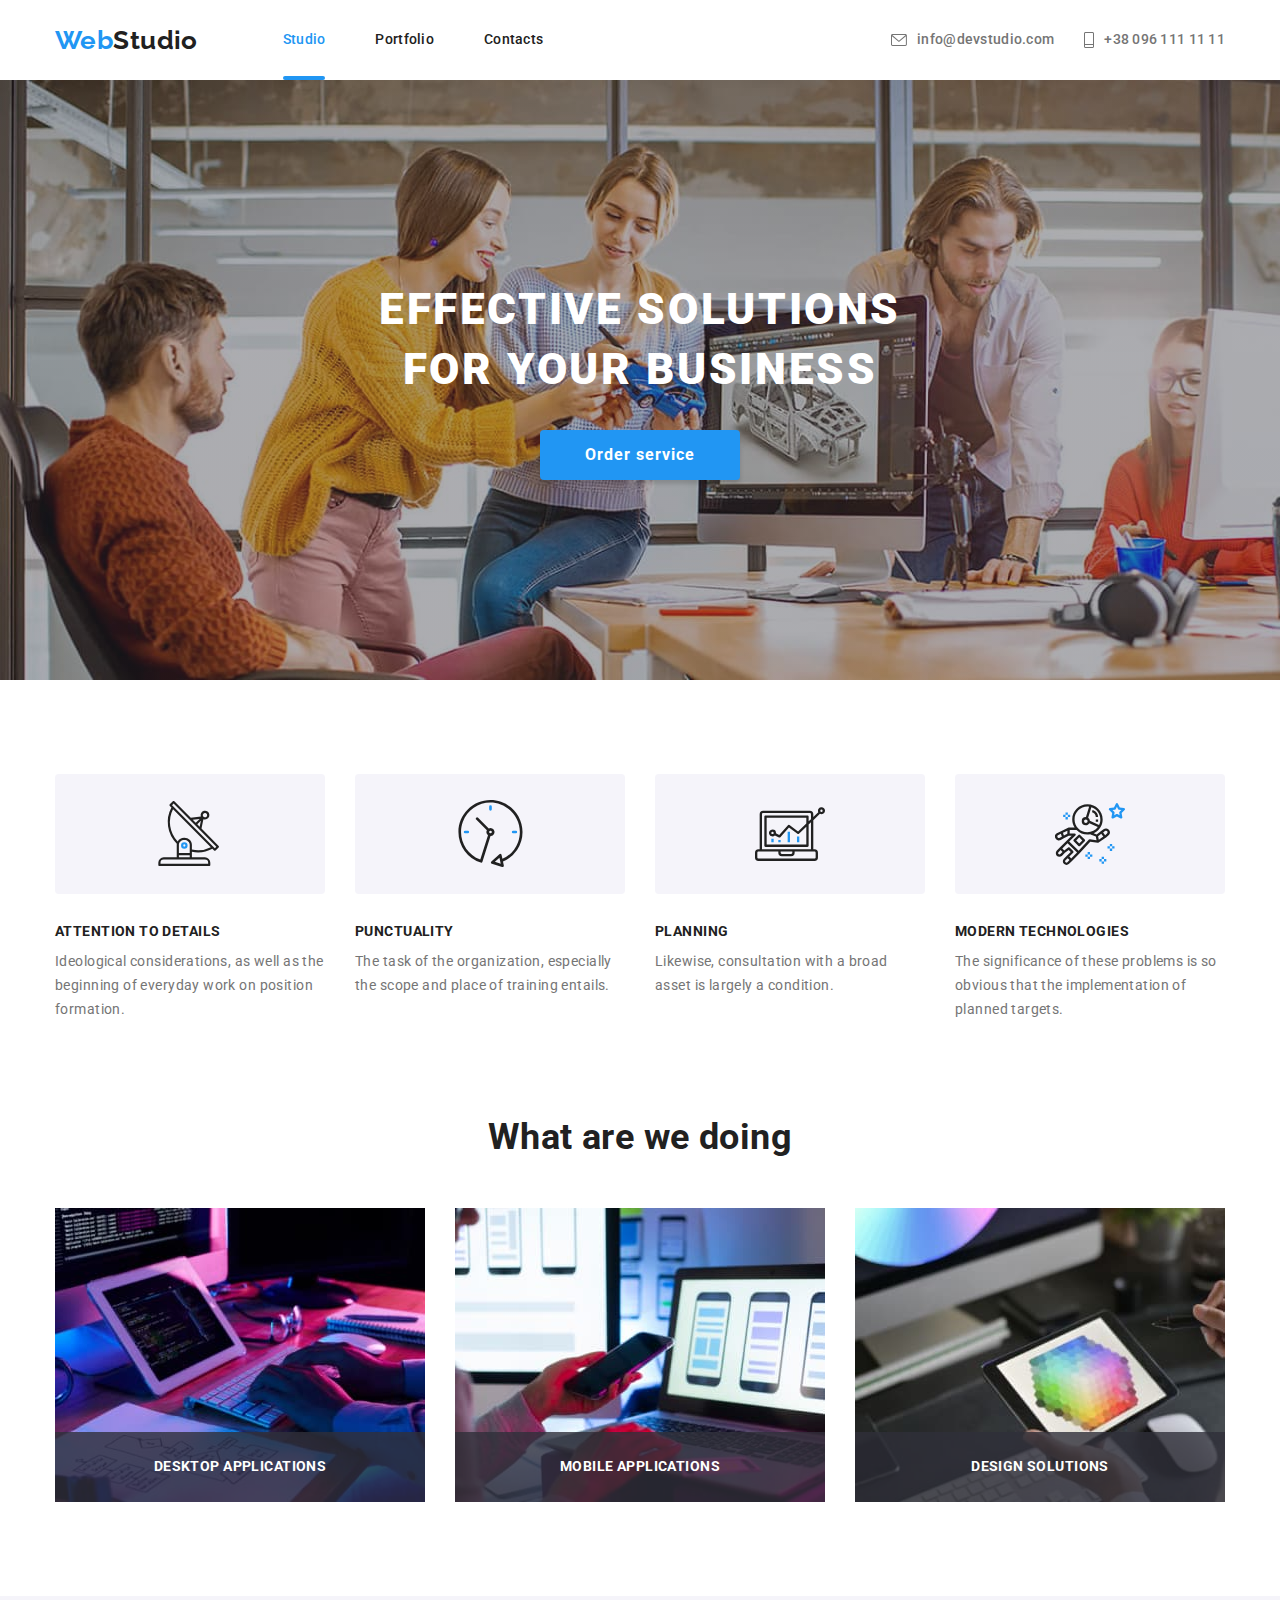
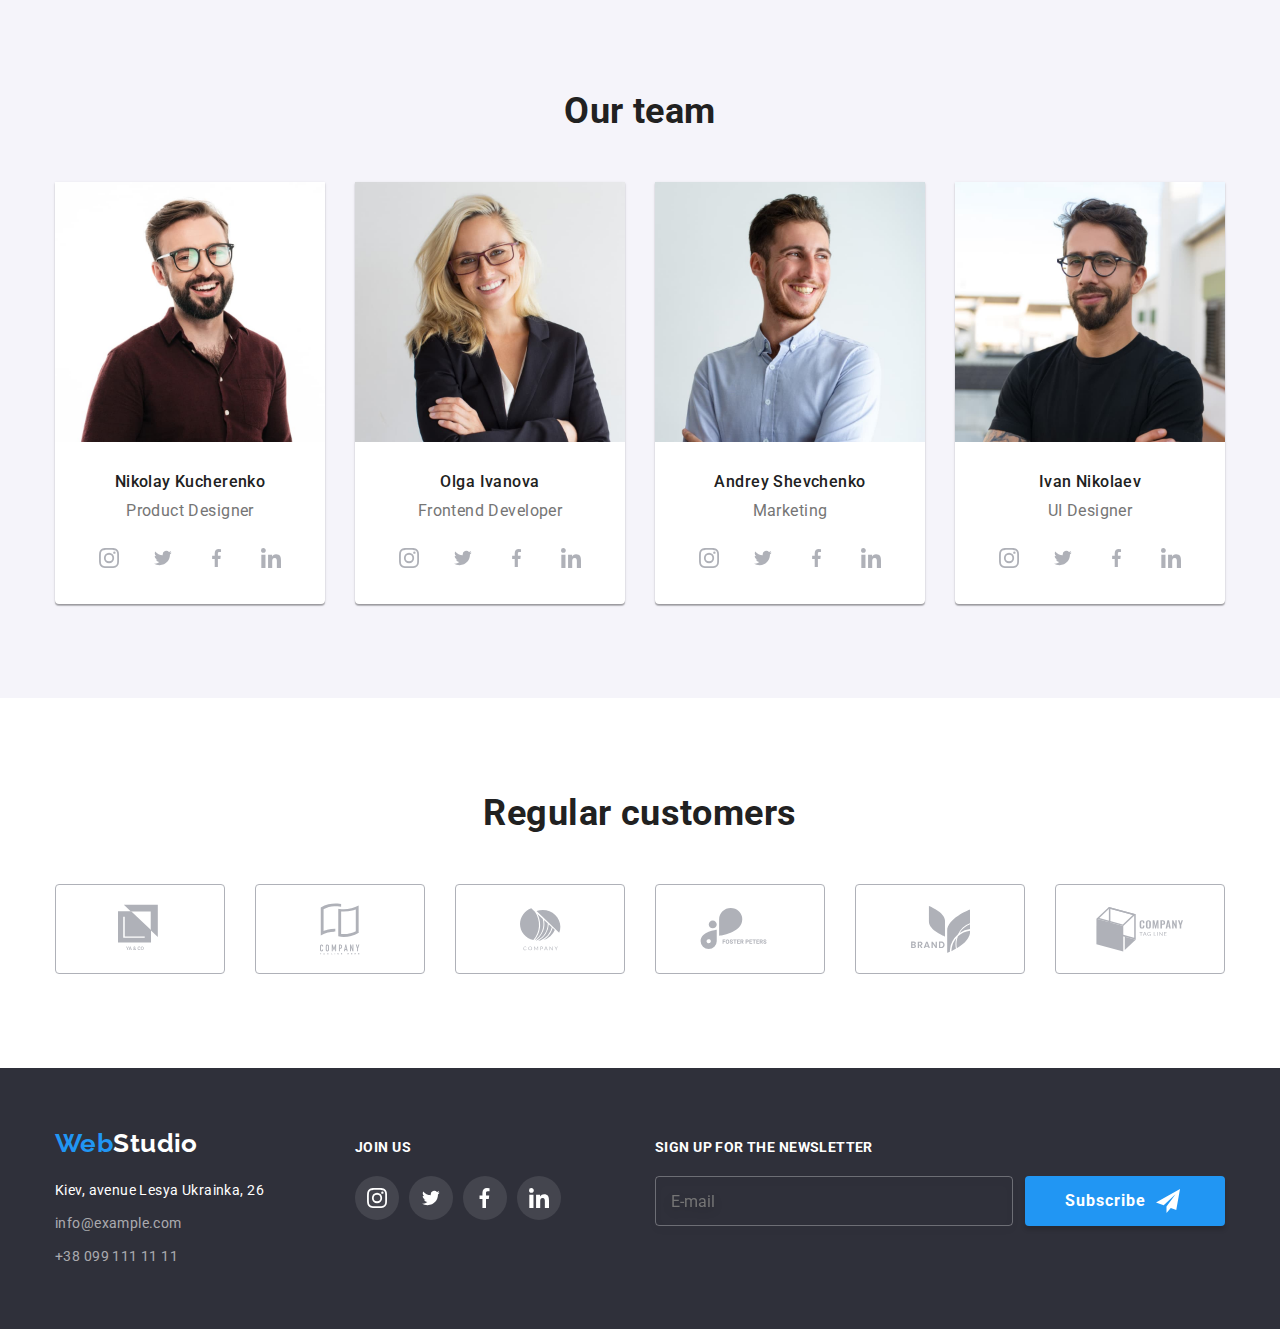
==== index.html @ 6fe8ebdc "Adds all files from 6th repository" ====
<!DOCTYPE html>
<html lang="en">
  <head>
    <meta charset="UTF-8" />
    <meta name="viewport" content="width=device-width, initial-scale=1.0" />
    <title>WebStudio</title>
    <link
      href="https://fonts.googleapis.com/css2?family=Raleway:wght@700&family=Roboto:wght@400;500;700;900&display=swap"
      rel="stylesheet"
    />
    <link
      rel="stylesheet"
      href="https://cdnjs.cloudflare.com/ajax/libs/modern-normalize/0.7.0/modern-normalize.min.css"
    />
    <link rel="stylesheet" href="./css/styles.css" />
  </head>
  <body>
    <!--Site header-->
    <header class="page-header">
      <div class="container main-nav">
        <nav class="main-nav header">
          <a href="./index.html" class="logo"
            ><span class="logo-web">Web</span>Studio</a
          >
          <ul class="site-nav list">
            <li class="item">
              <a href="./index.html" class="link current">Studio</a>
            </li>
            <li class="item">
              <a href="./portfolio.html" class="link">Portfolio</a>
            </li>
            <li class="item"><a href="" class="link">Contacts</a></li>
          </ul>
        </nav>

        <!--Contacts-->
        <ul class="contacts list">
          <li class="item header-contacts">
            <a class="btn-mail link" href="mailto:info@devstudio.com">
              <svg class="button-icon" width="16" height="12">
                <use href="./images/sprite.svg#envelope-icon"></use>
              </svg>
              info@devstudio.com
            </a>
          </li>
          <li class="item header-contacts">
            <a class="btn-phone link" href="tel:+380961111111"
              ><svg class="button-icon" width="10" height="16">
                <use href="./images/sprite.svg#phone-icon"></use>
              </svg>
              +38 096 111 11 11
            </a>
          </li>
        </ul>
      </div>
    </header>

    <main>
      <!--Hero-->
      <section class="hero">
        <h1 class="hero-title">Effective solutions<br />for your business</h1>
        <button class="hero-button" data-modal-open>Order service</button>
      </section>

      <!--Features-->
      <section class="section">
        <div class="container">
          <h2 class="section-title non-visible">Our advantages</h2>
          <ul class="features-list list">
            <li class="features-block icon-antena">
              <h3 class="features-item">Attention to details</h3>
              <p class="features-description">
                Ideological considerations, as well as the beginning of everyday
                work on position formation.
              </p>
            </li>
            <li class="features-block icon-clock">
              <h3 class="features-item">Punctuality</h3>
              <p class="features-description">
                The task of the organization, especially the scope and place of
                training entails.
              </p>
            </li>
            <li class="features-block icon-diagram">
              <h3 class="features-item">Planning</h3>
              <p class="features-description">
                Likewise, consultation with a broad asset is largely a
                condition.
              </p>
            </li>
            <li class="features-block icon-astronaut">
              <h3 class="features-item">Modern technologies</h3>
              <p class="features-description">
                The significance of these problems is so obvious that the
                implementation of planned targets.
              </p>
            </li>
          </ul>
        </div>
      </section>

      <!--What are we doing-->
      <section class="works-block section">
        <div class="container">
          <h2 class="section-title">What are we doing</h2>
          <ul class="works list">
            <li class="works-item">
              <img
                src="./images/desktop.jpg"
                width="370"
                height="294"
                alt="Computer"
              />
              <h3 class="title">Desktop applications</h3>
            </li>
            <li class="works-item">
              <img
                src="./images/mobile.jpg"
                width="370"
                height="294"
                alt="Cellphones"
              />
              <h3 class="title">Mobile applications</h3>
            </li>
            <li class="works-item">
              <img
                src="./images/design.jpg"
                width="370"
                height="294"
                alt="Monitor"
              />
              <h3 class="title">Design solutions</h3>
            </li>
          </ul>
        </div>
      </section>

      <!--Team-->
      <section class="section team-bg">
        <div class="container">
          <h2 class="section-title">Our team</h2>
          <ul class="team list">
            <li class="item">
              <img
                src="./images/team-product.jpg"
                width="270"
                height="260"
                alt="Product Designer"
              />
              <h3 class="title">Nikolay Kucherenko</h3>
              <p class="profession">Product Designer</p>
              <ul class="social-links list">
                <li class="social-item">
                  <a class="social-btn" href="#" aria-label="Instagram Link"
                    ><svg class="social-icon" width="20" height="20">
                      <use href="./images/sprite.svg#insta-icon"></use>
                    </svg>
                  </a>
                </li>
                <li class="social-item">
                  <a class="social-btn" href="#" aria-label="Twitter Link">
                    <svg class="social-icon" width="20" height="16">
                      <use href="./images/sprite.svg#twitter-icon"></use>
                    </svg>
                  </a>
                </li>
                <li class="social-item">
                  <a class="social-btn" href="#" aria-label="Facebook Link">
                    <svg class="social-icon" width="10" height="20">
                      <use href="./images/sprite.svg#fb-icon"></use>
                    </svg>
                  </a>
                </li>
                <li class="social-item">
                  <a class="social-btn" href="#" aria-label="LinkedIn Link">
                    <svg class="social-icon" width="20" height="20">
                      <use href="./images/sprite.svg#linkedin-icon"></use>
                    </svg>
                  </a>
                </li>
              </ul>
            </li>

            <li class="item">
              <img
                src="./images/team-frontend.jpg"
                width="270"
                height="260"
                alt="Frontend Developer"
              />
              <h3 class="title">Olga Ivanova</h3>
              <p class="profession">Frontend Developer</p>
              <ul class="social-links list">
                <li class="social-item">
                  <a class="social-btn" href="#" aria-label="Instagram Link"
                    ><svg class="social-icon" width="20" height="20">
                      <use href="./images/sprite.svg#insta-icon"></use>
                    </svg>
                  </a>
                </li>
                <li class="social-item">
                  <a class="social-btn" href="#" aria-label="Twitter Link">
                    <svg class="social-icon" width="20" height="16">
                      <use href="./images/sprite.svg#twitter-icon"></use>
                    </svg>
                  </a>
                </li>
                <li class="social-item">
                  <a class="social-btn" href="#" aria-label="Facebook Link">
                    <svg class="social-icon" width="10" height="20">
                      <use href="./images/sprite.svg#fb-icon"></use>
                    </svg>
                  </a>
                </li>
                <li class="social-item">
                  <a class="social-btn" href="#" aria-label="LinkedIn Link">
                    <svg class="social-icon" width="20" height="20">
                      <use href="./images/sprite.svg#linkedin-icon"></use>
                    </svg>
                  </a>
                </li>
              </ul>
            </li>

            <li class="item">
              <img
                src="./images/team-marketing.jpg"
                width="270"
                height="260"
                alt="Marketing"
              />
              <h3 class="title">Andrey Shevchenko</h3>
              <p class="profession">Marketing</p>
              <ul class="social-links list">
                <li class="social-item">
                  <a class="social-btn" href="#" aria-label="Instagram Link"
                    ><svg class="social-icon" width="20" height="20">
                      <use href="./images/sprite.svg#insta-icon"></use>
                    </svg>
                  </a>
                </li>
                <li class="social-item">
                  <a class="social-btn" href="#" aria-label="Twitter Link">
                    <svg class="social-icon" width="20" height="16">
                      <use href="./images/sprite.svg#twitter-icon"></use>
                    </svg>
                  </a>
                </li>
                <li class="social-item">
                  <a class="social-btn" href="#" aria-label="Facebook Link">
                    <svg class="social-icon" width="10" height="20">
                      <use href="./images/sprite.svg#fb-icon"></use>
                    </svg>
                  </a>
                </li>
                <li class="social-item">
                  <a class="social-btn" href="#" aria-label="LinkedIn Link">
                    <svg class="social-icon" width="20" height="20">
                      <use href="./images/sprite.svg#linkedin-icon"></use>
                    </svg>
                  </a>
                </li>
              </ul>
            </li>

            <li class="item">
              <img
                src="./images/team-designer.jpg"
                width="270"
                height="260"
                alt="UI Designer"
              />
              <h3 class="title">Ivan Nikolaev</h3>
              <p class="profession">UI Designer</p>
              <ul class="social-links list">
                <li class="social-item">
                  <a class="social-btn" href="#" aria-label="Instagram Link"
                    ><svg class="social-icon" width="20" height="20">
                      <use href="./images/sprite.svg#insta-icon"></use>
                    </svg>
                  </a>
                </li>
                <li class="social-item">
                  <a class="social-btn" href="#" aria-label="Twitter Link">
                    <svg class="social-icon" width="20" height="16">
                      <use href="./images/sprite.svg#twitter-icon"></use>
                    </svg>
                  </a>
                </li>
                <li class="social-item">
                  <a class="social-btn" href="#" aria-label="Facebook Link">
                    <svg class="social-icon" width="10" height="20">
                      <use href="./images/sprite.svg#fb-icon"></use>
                    </svg>
                  </a>
                </li>
                <li class="social-item">
                  <a class="social-btn" href="#" aria-label="LinkedIn Link">
                    <svg class="social-icon" width="20" height="20">
                      <use href="./images/sprite.svg#linkedin-icon"></use>
                    </svg>
                  </a>
                </li>
              </ul>
            </li>
          </ul>
        </div>
      </section>

      <!--Clients-->
      <section class="section">
        <div class="container">
          <h2 class="section-title">Regular customers</h2>
          <ul class="customers list">
            <li class="customers-item">
              <a class="customers-link" href="">
                <svg class="customers-icon" width="44" height="50">
                  <use href="./images/sprite.svg#logo-company-1"></use>
                </svg>
              </a>
            </li>
            <li class="customers-item">
              <a class="customers-link" href="">
                <svg class="customers-icon" width="40" height="52">
                  <use href="./images/sprite.svg#logo-company-2"></use>
                </svg>
              </a>
            </li>
            <li class="customers-item">
              <a class="customers-link" href="">
                <svg class="customers-icon" width="41" height="43">
                  <use href="./images/sprite.svg#logo-company-3"></use>
                </svg>
              </a>
            </li>
            <li class="customers-item">
              <a class="customers-link" href="">
                <svg class="customers-icon" width="80" height="42">
                  <use href="./images/sprite.svg#logo-company-4"></use>
                </svg>
              </a>
            </li>
            <li class="customers-item">
              <a class="customers-link" href="">
                <svg class="customers-icon" width="59" height="47">
                  <use href="./images/sprite.svg#logo-company-5"></use>
                </svg>
              </a>
            </li>
            <li class="customers-item">
              <a class="customers-link" href="">
                <svg class="customers-icon" width="88" height="45">
                  <use href="./images/sprite.svg#logo-company-6"></use>
                </svg>
              </a>
            </li>
          </ul>
        </div>
      </section>

      <!--Modal Window-->
      <div class="backdrop is-hidden" data-modal>
        <div class="modal">
          <button class="btn-close-modal" data-modal-close>
            <svg width="11" height="11">
              <use href="./images/sprite.svg#modal-end-icon"></use>
            </svg>
          </button>

          <b class="modal-title">
            Leave your details, we will call you back
          </b>
          <form class="form" autocomplete="off">
            <div class="form-field">
              <label for="user-name" class="form-label">Name</label>
              <input
                class="form-input"
                type="text"
                name="user-name"
                id="user-name"
                autofocus
              />
              <span class="modal-icon">
                <svg width="12" height="12">
                  <use href="./images/sprite.svg#modal-man-icon"></use>
                </svg>
              </span>
            </div>

            <div class="form-field">
              <label for="user-tel" class="form-label">Phone number</label>
              <input
                class="form-input"
                type="tel"
                name="user-tel"
                id="user-tel"
              />
              <span class="modal-icon">
                <svg width="13" height="13">
                  <use href="./images/sprite.svg#modal-call-icon"></use>
                </svg>
              </span>
            </div>

            <div class="form-field">
              <label for="user-mail" class="form-label">Email</label>
              <input
                class="form-input"
                type="email"
                name="user-mail"
                id="user-mail"
                autocomplete="on"
              />
              <span class="modal-icon">
                <svg width="15" height="12">
                  <use href="./images/sprite.svg#modal-send-icon"></use>
                </svg>
              </span>
            </div>

            <div class="form-field">
              <label for="user-comment" class="form-label">Comment</label>
              <textarea
                class="form-textarea"
                name="user-comment"
                id="user-comment"
                cols="30"
                rows="5"
                placeholder="Enter text"
              ></textarea>
            </div>

            <div class="policy-field">
              <label class="checkbox-label">
                <input
                  class="checkbox-input"
                  type="checkbox"
                  name="checkbox"
                  value="policy"
                />
                <span class="checkbox-icon"></span>
                <span>
                  I agree for newsletter and accept
                  <a class="policy-text" href="#">Agreement conditions</a>
                </span>
              </label>
            </div>
            <div class="btn-field">
              <button class="btn-submit-modal" type="submit">
                Send message
              </button>
            </div>
          </form>
        </div>
      </div>
    </main>

    <!--Footer-->
    <footer class="page-footer">
      <div class="container footer flexbox">
        <div class="footer-info">
          <a class="logo logo-footer" href="./index.html"
            ><span class="logo-web">Web</span
            ><span class="logo-studio">Studio</span>
          </a>

          <address class="address">
            <p>Kiev, avenue Lesya Ukrainka, 26</p>
            <ul class="list footer-contacts">
              <li>
                <a href="mailto:info@example.com" class="address-contacts mail"
                  >info@example.com</a
                >
              </li>
              <li>
                <a href="tel:+380991111111" class="address-contacts"
                  >+38 099 111 11 11</a
                >
              </li>
            </ul>
          </address>
        </div>

        <div class="footer-join">
          <b class="join-us">Join us</b>
          <ul class="list footer-links">
            <li class="social-item">
              <a class="footer-social" href="#" aria-label="Instagram Link">
                <svg class="footer-icon" widht="20" height="20">
                  <use href="./images/sprite.svg#footer-insta"></use>
                </svg>
              </a>
            </li>
            <li class="social-item">
              <a class="footer-social" href="#" aria-label="Twitter Link">
                <svg class="footer-icon" widht="20" height="16">
                  <use href="./images/sprite.svg#footer-twitter"></use>
                </svg>
              </a>
            </li>
            <li class="social-item">
              <a class="footer-social" href="#" aria-label="Facebook Link">
                <svg class="footer-icon" widht="10" height="20">
                  <use href="./images/sprite.svg#footer-fb"></use>
                </svg>
              </a>
            </li>
            <li class="social-item">
              <a class="footer-social" href="#" aria-label="LinkedIn Link">
                <svg class="footer-icon" widht="20" height="20">
                  <use href="./images/sprite.svg#footer-linkedin"></use>
                </svg>
              </a>
            </li>
          </ul>
        </div>

        <div class="footer-sign-up">
          <b class="join-us">Sign up for the newsletter</b>
          <form class="footer-form">
            <input
              class="input-mail"
              type="email"
              name="footer-mail"
              placeholder="E-mail"
            />
            <button class="submit-button" type="submit">
              Subscribe
              <svg class="submit-icon" height="24" width="24">
                <use href="./images/sprite.svg#icon-send"></use>
              </svg>
            </button>
          </form>
        </div>
      </div>
    </footer>
    <script src="./js/modal.js"></script>
  </body>
</html>
---- css/styles.css ----
:root {
  --primary-text-color: #757575;
  --title-text-color: #212121;
  --accent-color: #2196f3;
  --accent-secondary-color: rgba(255, 255, 255, 0.6);
  --white-color: #ffffff;
  --secondary-bg-color: #f5f4fa;
  --footer-bg-color: #2f303a;
}

body {
  margin: 0;
  background-color: var(--white-color);
  color: var(--primary-text-color);
  font-family: Roboto, sans-serif;
  letter-spacing: 0.03em;
  font-weight: 400;
  font-size: 14px;
  line-height: 1.71;
  text-decoration: none;
}

html {
  box-sizing: border-box;
}

*,
*::before,
*::after {
  box-sizing: inherit;
}

.list {
  margin-top: 0;
  margin-bottom: 0;
  margin-left: 0;
  padding: 0;
  list-style: none;
  text-decoration: none;
}

img {
  display: block;
  max-width: 100%;
}

.container {
  width: 1200px;
  padding-left: 15px;
  padding-right: 15px;
  margin: 0 auto;
}

.content-box {
  display: flex;
}

.flexbox {
  display: flex;
  flex-wrap: wrap;
}

/* Main-nav*/
.main-nav {
  display: flex;
  align-items: center;
  margin-top: 0px;
  margin-bottom: 0;
}

.section {
  padding-top: 94px;
  padding-bottom: 94px;
}

.logo {
  color: var(--title-text-color);
  font-family: Raleway, sans-serif;
  font-size: 26px;
  font-weight: 700;
  line-height: 1.19;
  text-decoration: none;
}

.logo-web {
  color: var(--accent-color);
}

/* Site nav*/
.site-nav {
  display: flex;
  margin-left: 85px;
  margin-bottom: 0px;
}

.site-nav .item:not(:last-child) {
  margin-right: 50px;
}

.site-nav .link {
  display: block;
  padding-top: 32px;
  padding-bottom: 32px;
  color: var(--title-text-color);

  transition: color 250ms cubic-bezier(0.4, 0, 0.2, 1);
}

.site-nav .link:hover,
.site-nav .link:focus {
  color: var(--accent-color);
}

.site-nav .item {
  position: relative;
}

.site-nav .link.current {
  color: var(--accent-color);
}

.item .current:after {
  position: absolute;
  content: "";
  left: 0;
  bottom: 0;
  padding: 0;

  width: 100%;
  height: 4px;

  background-color: var(--accent-color);
  border-radius: 2px;
}

/* Contacts */
.contacts .link {
  color: var(--primary-text-color);
  fill: var(--primary-text-color);
}

.contacts {
  display: flex;
  margin-left: auto;
  margin-bottom: 0px;
}

.header-contacts .link {
  margin-left: 30px;
}

.contacts .link:hover,
.contacts .link:focus {
  color: var(--accent-color);
  fill: var(--accent-color);
}

.site-nav .link,
.contacts a {
  font-weight: 500;
  font-size: 14px;
  line-height: 1.14;
  letter-spacing: 0.02em;
  text-decoration: none;
}

.btn-mail,
.btn-phone {
  display: flex;
  align-items: center;
  justify-content: center;

  transition: color 250ms cubic-bezier(0.4, 0, 0.2, 1),
    fill 250ms cubic-bezier(0.4, 0, 0.2, 1);
}

.button-icon {
  margin-right: 10px;
}

.section-title {
  margin-top: 0;
  margin-bottom: 50px;
  color: var(--title-text-color);
  font-weight: 700;
  font-size: 36px;
  line-height: 1.17;
  text-align: center;
}

.visually-hidden {
  position: absolute !important;
  clip: rect(1px 1px 1px 1px);
  /* IE6, IE7 */
  clip: rect(1px, 1px, 1px, 1px);
  padding: 0 !important;
  border: 0 !important;
  height: 1px !important;
  width: 1px !important;
  overflow: hidden;
}

/* Hero */
.hero {
  max-width: 1600px;
  height: 600px;
  margin-left: auto;
  margin-right: auto;
  padding-top: 200px;
  background-color: var(--footer-bg-color);
  background-image: linear-gradient(
      rgba(47, 48, 58, 0.4),
      rgba(47, 48, 58, 0.4)
    ),
    url(../images/hero.jpg);
  text-align: center;
}

.hero-title {
  margin-top: 0;
  margin-bottom: 30px;

  font-weight: 900;
  font-size: 44px;
  line-height: 1.36;
  letter-spacing: 0.06em;
  text-transform: uppercase;
  color: var(--white-color);
}

.hero-button,
.submit-button,
.btn-submit-modal {
  display: inline-block;
  min-width: 200px;

  font-family: inherit;
  font-weight: 700;
  font-size: 16px;
  line-height: 1.88;
  letter-spacing: 0.06em;
  text-decoration: none;

  color: var(--white-color);
  background-color: var(--accent-color);

  border-radius: 4px;
  border: none;
  outline: none;
  box-shadow: 0px 4px 4px rgba(0, 0, 0, 0.15);

  cursor: pointer;
  transition: color 250ms cubic-bezier(0.4, 0, 0.2, 1),
    background-color 250ms cubic-bezier(0.4, 0, 0.2, 1);
  fill 250ms cubic-bezier(0.4, 0, 0.2, 1);
}

.hero-button {
  padding: 10px 32px;
}

.hero-button:hover,
.hero-button:focus,
.btn-submit-modal:hover,
.btn-submit-modal:focus,
.submit-button:hover,
.submit-button:focus {
  background-color: var(--white-color);
  color: var(--accent-color);
}

/*WINDOW*/

.backdrop {
  position: fixed;
  top: 0;
  left: 0;

  width: 100%;
  height: 100%;

  background-color: rgba(0, 0, 0, 0.2);
  transition: background-color 250ms cubic-bezier(0.4, 0, 0.2, 1);
}

.backdrop.is-hidden {
  visibility: hidden;
  opacity: 0;
  pointer-events: none;
}

.backdrop.is-hidden .modal {
  transform: scale(0.9) translate(-50%, -50%);
}

.modal {
  position: absolute;
  top: 50%;
  left: 50%;
  transform: scale(1) translate(-50%, -50%);
  padding: 40px 40px;

  width: 528px;
  height: 581px;

  background-color: var(--white-color);
  box-shadow: 0px 1px 3px rgba(0, 0, 0, 0.12), 0px 1px 1px rgba(0, 0, 0, 0.14),
    0px 2px 1px rgba(0, 0, 0, 0.2);
  border-radius: 4px;
  text-align: center;

  transition: transform 250ms cubic-bezier(0.4, 0, 0.2, 1);
}

.modal-title {
  margin: 0;
  font-weight: 700;
  font-size: 20px;
  line-height: 1.15;

  color: var(--title-text-color);
}

.btn-close-modal {
  position: absolute;
  display: block;
  top: 0;
  right: 0;
  margin-top: 8px;
  margin-right: 8px;

  width: 30px;
  height: 30px;

  background-color: var(--white-color);
  border-radius: 50%;
  border: 1px solid rgba(0, 0, 0, 0.1);
  transition: fill 250ms cubic-bezier(0.4, 0, 0.2, 1);

  cursor: pointer;
}

.btn-close-modal:hover,
.btn-close-modal:focus {
  fill: var(--accent-color);
}

.form-field {
  position: relative;
  display: flex;
  flex-direction: column;

  width: 100%;
}

.form-field:not(:last-child) {
  margin-bottom: 10px;
}

.form-field:first-child {
  margin-top: 12px;
}

.form-input {
  margin: 0;
  padding-top: 12px;
  padding-bottom: 12px;
  padding-left: 42px;

  font-size: 14px;
  line-height: 1.14;
  letter-spacing: 0.01em;

  color: #000000;
  border: 1px solid rgba(33, 33, 33, 0.2);
  border-radius: 4px;

  transition: border 250ms cubic-bezier(0.4, 0, 0.2, 1);
}

.form-label {
  margin-bottom: 4px;

  font-size: 12px;
  line-height: 1.17;
  letter-spacing: 0.01em;

  text-align: left;
  color: var(--primary-text-color);
}

.form-textarea::placeholder {
  font-size: 12px;
  line-height: 1.17;
  letter-spacing: 0.01em;
  color: rgba(117, 117, 117, 0.5);
}

textarea {
  width: 100%;
  height: 120px;

  padding: 12px 16px;

  border: 1px solid rgba(33, 33, 33, 0.2);
  border-radius: 4px;
  resize: none;
}

.form-field:hover .form-input,
.form-field:hover .form-textarea {
  border: 1px solid var(--accent-color);
}

input:focus,
textarea:focus {
  border: 1px solid var(--accent-color);
  outline: 0;
}

.form-field:focus-within svg {
  fill: var(--accent-color);
}

.form-field:hover .modal-icon {
  fill: var(--accent-color);
}

.policy-field {
  margin: 0;
  margin-bottom: 30px;
  padding: 0;
  display: flex;
  justify-content: center;
}

.btn-submit-modal {
  margin: 0;
  padding-top: 10px;
  padding-bottom: 10px;
}

.modal-icon {
  position: absolute;
  display: inline-flex;

  top: 50%;
  left: 15px;

  transition: fill 250ms cubic-bezier(0.4, 0, 0.2, 1);
}

.checkbox-label {
  display: flex;
  align-items: center;

  font-size: 14px;
  line-height: 1.71;
  color: var(--primary-text-color);
}

.checkbox-input {
  position: absolute;
  width: 1px;
  height: 1px;
  margin: 0;
  border: 0;
  padding: 0;
  overflow: hidden;
  clip: rect(0 0 0 0);
}

.checkbox-icon {
  display: inline-block;
  align-items: center;
  margin-right: 8px;
  width: 16px;
  height: 15px;

  border: 2px solid var(--title-text-color);
  border-radius: 2px;
}

.checkbox-input:checked + .checkbox-icon {
  background-image: url(../images/modal-agree-icon.svg);

  background-size: contain;
  background-color: var(--accent-color);
  background-repeat: no-repeat;
  border-color: transparent;
}

.policy-text {
  text-decoration: underline;
  color: var(--accent-color);
  cursor: pointer;
}

/* Features */
.features-item,
.works .title,
.join-us {
  font-weight: 700;
  font-size: 14px;
  line-height: 1.14;
  text-transform: uppercase;
}

.features-item {
  margin-top: 30px;
  margin-bottom: 10px;
  color: var(--title-text-color);
}

.features-list {
  display: flex;
  justify-content: center;
}

.features-list p {
  margin-top: 0;
  margin-bottom: 0px;
}

.features-block:not(:last-child) {
  margin-right: 30px;
}

.features-block::before {
  display: block;
  content: "";
  height: 120px;
  background-repeat: no-repeat;
  background-position: center;
  background-color: var(--secondary-bg-color);
  border-radius: 4px;
}

.features-block:nth-child(1)::before {
  background-image: url(../images/antena-icon.svg);
  background-size: 65px;
}

.icon-clock::before {
  background-image: url(../images/clock-icon.svg);
  background-size: 67px;
}

.icon-diagram::before {
  background-image: url(../images/diagram-icon.svg);
  background-size: 70px;
}

.icon-astronaut::before {
  background-image: url(../images/astronaut-icon.svg);
  background-size: 70px;
}

.features-description {
  width: 270px;
}

/* Works */
.works-block {
  padding-top: 0;
}

.works {
  display: flex;
  margin: auto;
}

.works-item {
  position: relative;
}

.works-item .title {
  position: absolute;
  bottom: 0px;
  left: 0px;

  width: 100%;

  padding-top: 27px;
  padding-bottom: 27px;
  margin-top: 0px;
  margin-bottom: 0px;

  color: var(--white-color);
  background-color: rgba(47, 48, 58, 0.8);
  text-align: center;
}

.works-item {
  width: calc((100% - 30px * 2) / 3);
  margin-bottom: 0;
}

.works-item:not(:last-child) {
  margin-right: 30px;
}

/* Team */
.team .title {
  margin-top: 30px;
  margin-bottom: 10px;
  color: var(--title-text-color);
  font-weight: 500;
  font-size: 16px;
  line-height: 1.19;
  text-align: center;
}

.team {
  display: flex;
  flex-wrap: wrap;
}
.team-bg {
  background-color: var(--secondary-bg-color);
}

.team .item {
  width: calc((100% - 30px * 3) / 4);
  align-items: center;
}

.team .item:not(:last-child) {
  margin-right: 30px;
}

.team .item {
  border: 1px;
  border-radius: 0px 0px 4px 4px;
  box-shadow: 0px 1px 3px rgba(0, 0, 0, 0.12), 0px 1px 1px rgba(0, 0, 0, 0.14),
    0px 2px 1px rgba(0, 0, 0, 0.2);
  background-color: #ffffff;
}

.social-links {
  display: flex;
  justify-content: center;
  margin-bottom: 24px;
  padding: 0;
}

.social-item:not(:last-child) {
  margin-right: 10px;
}

.social-btn {
  display: flex;
  width: 44px;
  height: 44px;
  border-radius: 50%;

  justify-content: center;
  align-items: center;
  color: #afb1b8;

  transition: background-color 250ms cubic-bezier(0.4, 0, 0.2, 1),
    fill 250ms cubic-bezier(0.4, 0, 0.2, 1);
}

.social-icon {
  fill: currentColor;
}

.social-btn:hover,
.social-btn:focus {
  color: var(--white-color);
  background-color: var(--accent-color);
}

.profession {
  margin-top: 0;
  margin-bottom: 16px;
  font-weight: 400;
  font-size: 16px;
  line-height: 1.19;
  text-align: center;
}

/* Customers*/
.customers {
  display: flex;
  justify-content: center;
}

.customers-item:not(:last-child) {
  margin-right: 30px;
}

.customers-link {
  display: flex;
  cursor: pointer;
  width: 170px;
  height: 90px;

  justify-content: center;
  align-items: center;
  border: 1px solid #afb1b8;
  border-radius: 4px;
  fill: #afb1b8;

  transition: fill 250ms cubic-bezier(0.4, 0, 0.2, 1),
    border-color 250ms cubic-bezier(0.4, 0, 0.2, 1);
}

.customers-link:hover,
.customers-link:focus {
  fill: var(--accent-color);
  border-color: var(--accent-color);
}

/* Footer*/
.page-footer {
  background-color: var(--footer-bg-color);
  padding-top: 60px;
  padding-bottom: 60px;
}

.footer {
  display: flex;
  align-items: baseline;
}

.logo-studio {
  color: var(--white-color);
}

.logo-footer {
  display: block;
  margin-top: 0;
  margin-bottom: 20px;
}

.address p {
  color: var(--white-color);
  font-style: normal;
  margin-top: 0;
  margin-bottom: 9px;
}

.address-contacts {
  display: block;
  color: var(--accent-secondary-color);
  font-style: normal;
  text-decoration: none;
  margin-top: 0;
  margin-bottom: 0;
}

.address-contacts.mail {
  margin-bottom: 9px;
  margin-top: 0;
}

.join-us {
  display: block;
  color: var(--white-color);
  margin-bottom: 20px;
}

.footer-contacts {
  margin-top: 0px;
  margin-bottom: 0px;
  margin-right: 0px;
}

.footer-links {
  display: flex;
  justify-content: start;
  margin-left: 0;
}

.footer-info,
.footer-join {
  box-sizing: border-box;
  width: 231px;
}

.footer-info {
  margin-right: 69px;
}

.footer-social {
  display: flex;
  height: 44px;
  width: 44px;
  background-color: rgba(255, 255, 255, 0.1);

  justify-content: center;
  align-items: center;
  border-radius: 50%;

  transition: background-color 250ms cubic-bezier(0.4, 0, 0.2, 1);
}

.footer-social:hover,
.footer-social:focus {
  background-color: var(--accent-color);
  outline: none;
}

.footer-sign-up {
  /*box-sizing: border-box;*/
  margin-left: auto;
}

.submit-button {
  display: flex;
  height: 50px;
  align-items: center;
  margin: 0;

  padding-top: 10px;
  padding-bottom: 10px;
  padding-left: 40px;
  outline: none;

  transition: fill 250ms cubic-bezier(0.4, 0, 0.2, 1),
    background-color 250ms cubic-bezier(0.4, 0, 0.2, 1),
    color 250ms cubic-bezier(0.4, 0, 0.2, 1);
}

.submit-icon {
  margin-left: 10px;
  fill: var(--white-color);
  transition: fill 250ms cubic-bezier(0.4, 0, 0.2, 1);
}

.submit-button:hover .submit-icon, .submit-button:focus .submit-icon {
  fill: var(--accent-color);
}

.footer-form {
  display: flex;
  flex-direction: row;
  
}

.input-mail {
  box-sizing: border-box;
  margin-right: 12px;
  width: 358px;
  height: 50px;
  padding: 15px;

  font-size: 16px;
  line-height: 1.25;
  color: var(--accent-secondary-color);
  align-items: center;

  border: 1px solid rgba(255, 255, 255, 0.3);
  border-radius: 4px;
  filter: drop-shadow(0px 4px 4px rgba(0, 0, 0, 0.15));
  background-color: inherit;
  outline: none;
}

/* Portfolio Button */
.button {
  display: inline-block;
  margin-top: 0;
  margin-bottom: 0;
  padding: 6px 22px;
  border-radius: 4px;

  font-family: inherit;
  font-weight: 500;
  font-size: 16px;
  line-height: 1.62;
  letter-spacing: 0.03em;

  color: var(--title-text-color);
  background-color: var(--secondary-bg-color);
  text-align: center;
  border: transparent;

  transition: color 250ms cubic-bezier(0.4, 0, 0.2, 1),
    background-color 250ms cubic-bezier(0.4, 0, 0.2, 1);
}

.button:hover,
.button:focus {
  color: var(--white-color);
  background-color: var(--accent-color);
  box-shadow: 0px 3px 1px rgba(0, 0, 0, 0.1), 0px 1px 2px rgba(0, 0, 0, 0.08),
    0px 2px 2px rgba(0, 0, 0, 0.12);
}

/* Main Portfolio */

.portfolio-list {
  display: flex;
  flex-wrap: wrap;
}

.page-header.portfolio {
  border-bottom: 1px solid #ececec;
}

.portfolio-card {
  width: calc((100% - 30px * 2) / 3);
}

.portfolio-link {
  position: relative;
  display: block;
  text-decoration: none;

  transition-duration: 250ms;
  transition-timing-function: cubic-bezier(0.4, 0, 0.2, 1);
}

.portfolio-link:hover,
.portfolio-link:hover .portfolio-description,
.portfolio-link:focus,
.portfolio-link:focus .portfolio-description {
  transform: translateY(0);
  box-shadow: 0px 1px 1px rgba(0, 0, 0, 0.12), 0px 4px 4px rgba(0, 0, 0, 0.06),
    1px 4px 6px rgba(0, 0, 0, 0.16);
}

.portfolio-thumb {
  position: relative;
  overflow: hidden;
}

.portfolio-description {
  position: absolute;
  display: flex;
  top: 0;
  left: 0;
  height: 100%;

  margin: 0;
  padding: 65px 25px;
  font-size: 18px;
  line-height: 1.56;

  color: var(--white-color);
  background-color: rgba(33, 150, 243, 0.9);
  transform: translateY(100%);
  transition: transform 250ms cubic-bezier(0.4, 0, 0.2, 1);
}

.portfolio-box {
  width: 370px;
  padding-top: 20px;

  border-top: none;
  border-right: 1px solid #eeeeee;
  border-left: 1px solid #eeeeee;
  border-bottom: 1px solid #eeeeee;

  background-color: #ffffff;
}

.portfolio-card:not(:nth-child(3n)) {
  margin-right: 30px;
}

.portfolio-card:not(:nth-last-child(-n + 3)) {
  margin-bottom: 30px;
}

.portfolio .item {
  display: flex;
  flex-wrap: wrap;
}

.portfolio-title {
  margin: 0 24px;

  font-weight: 700;
  font-size: 18px;
  line-height: 2;
  letter-spacing: 0.06em;
  color: var(--title-text-color);
}

.works-filter {
  display: flex;
  margin-bottom: 50px;

  justify-content: center;
  align-items: center;
}

.works-filter .item:not(:last-child) {
  margin-right: 8px;
}

.portfolio-item {
  color: var(--primary-text-color);
  margin-top: 0;
  margin-right: 24px;
  margin-bottom: 20px;
  margin-left: 24px;

  font-weight: 400;
  font-size: 16px;
  line-height: 1.88;
  letter-spacing: 0.03em;
}

.non-visible {
  display: none;
}
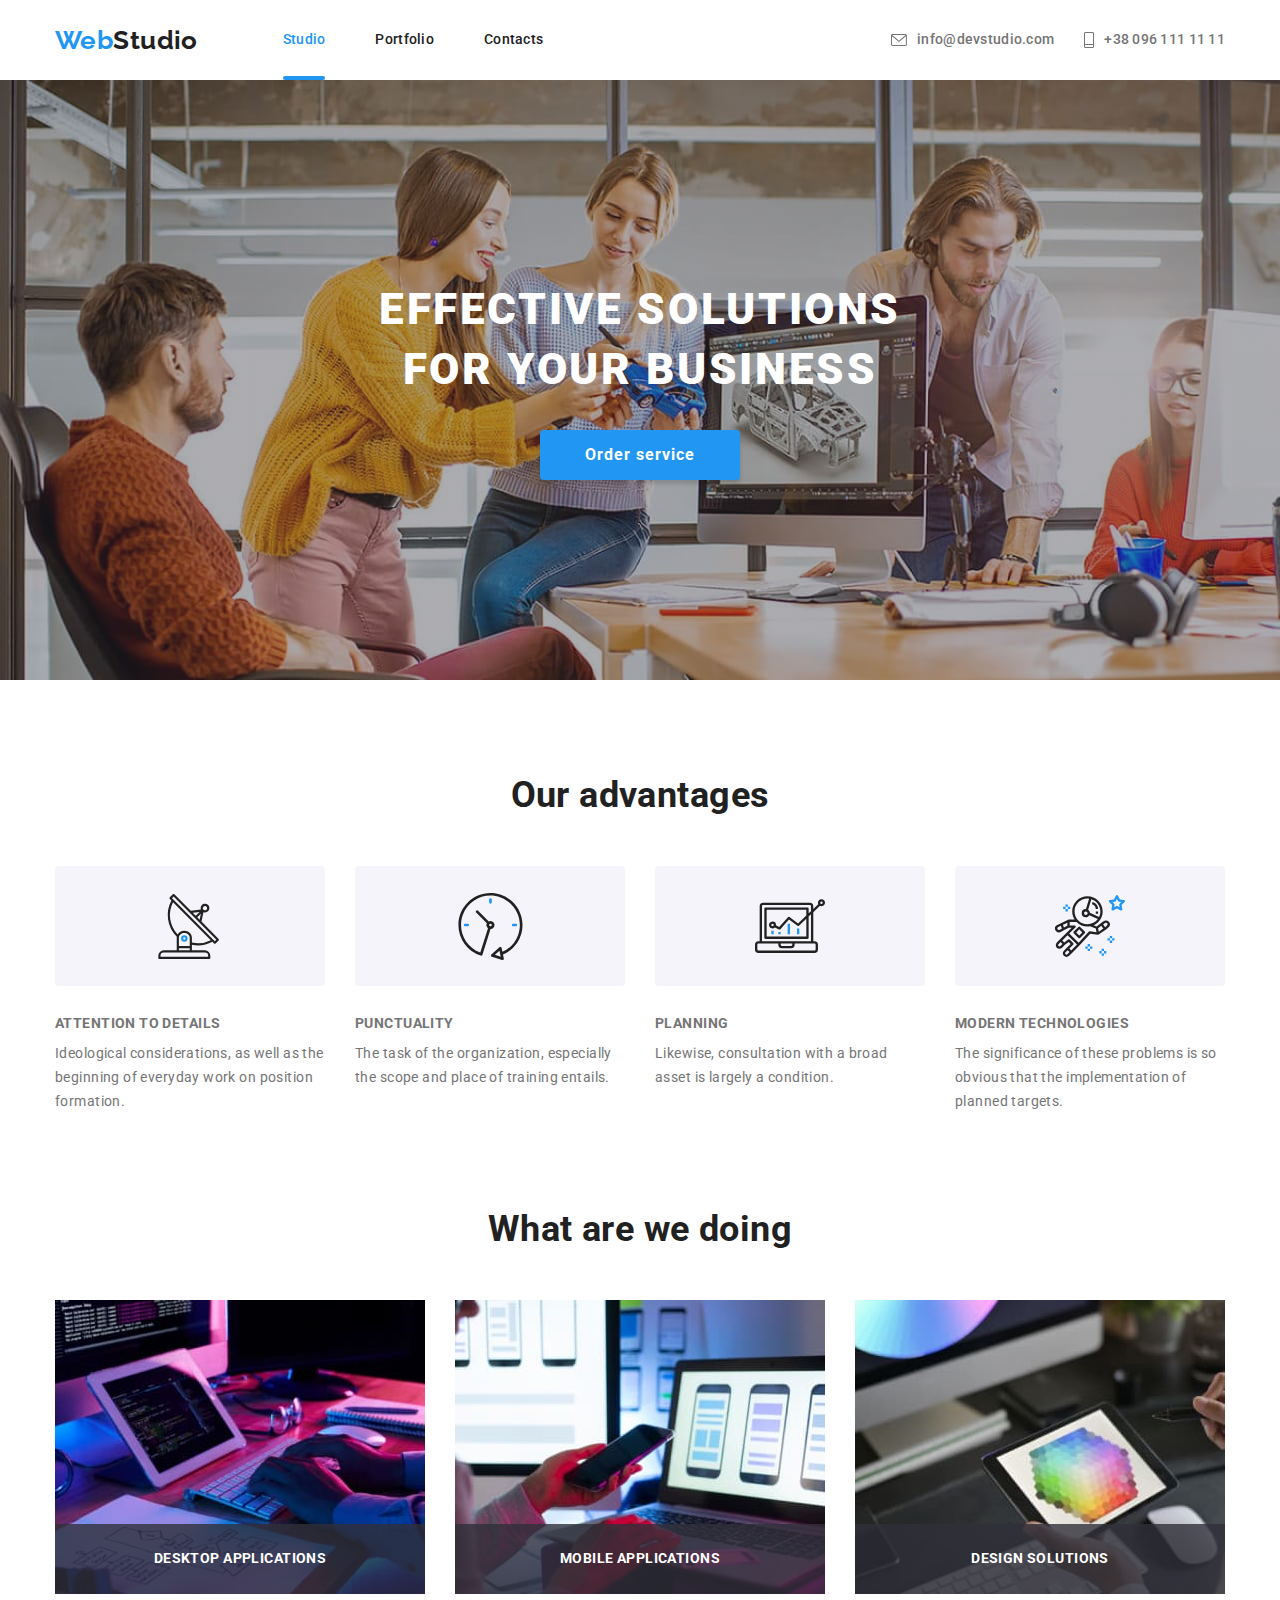
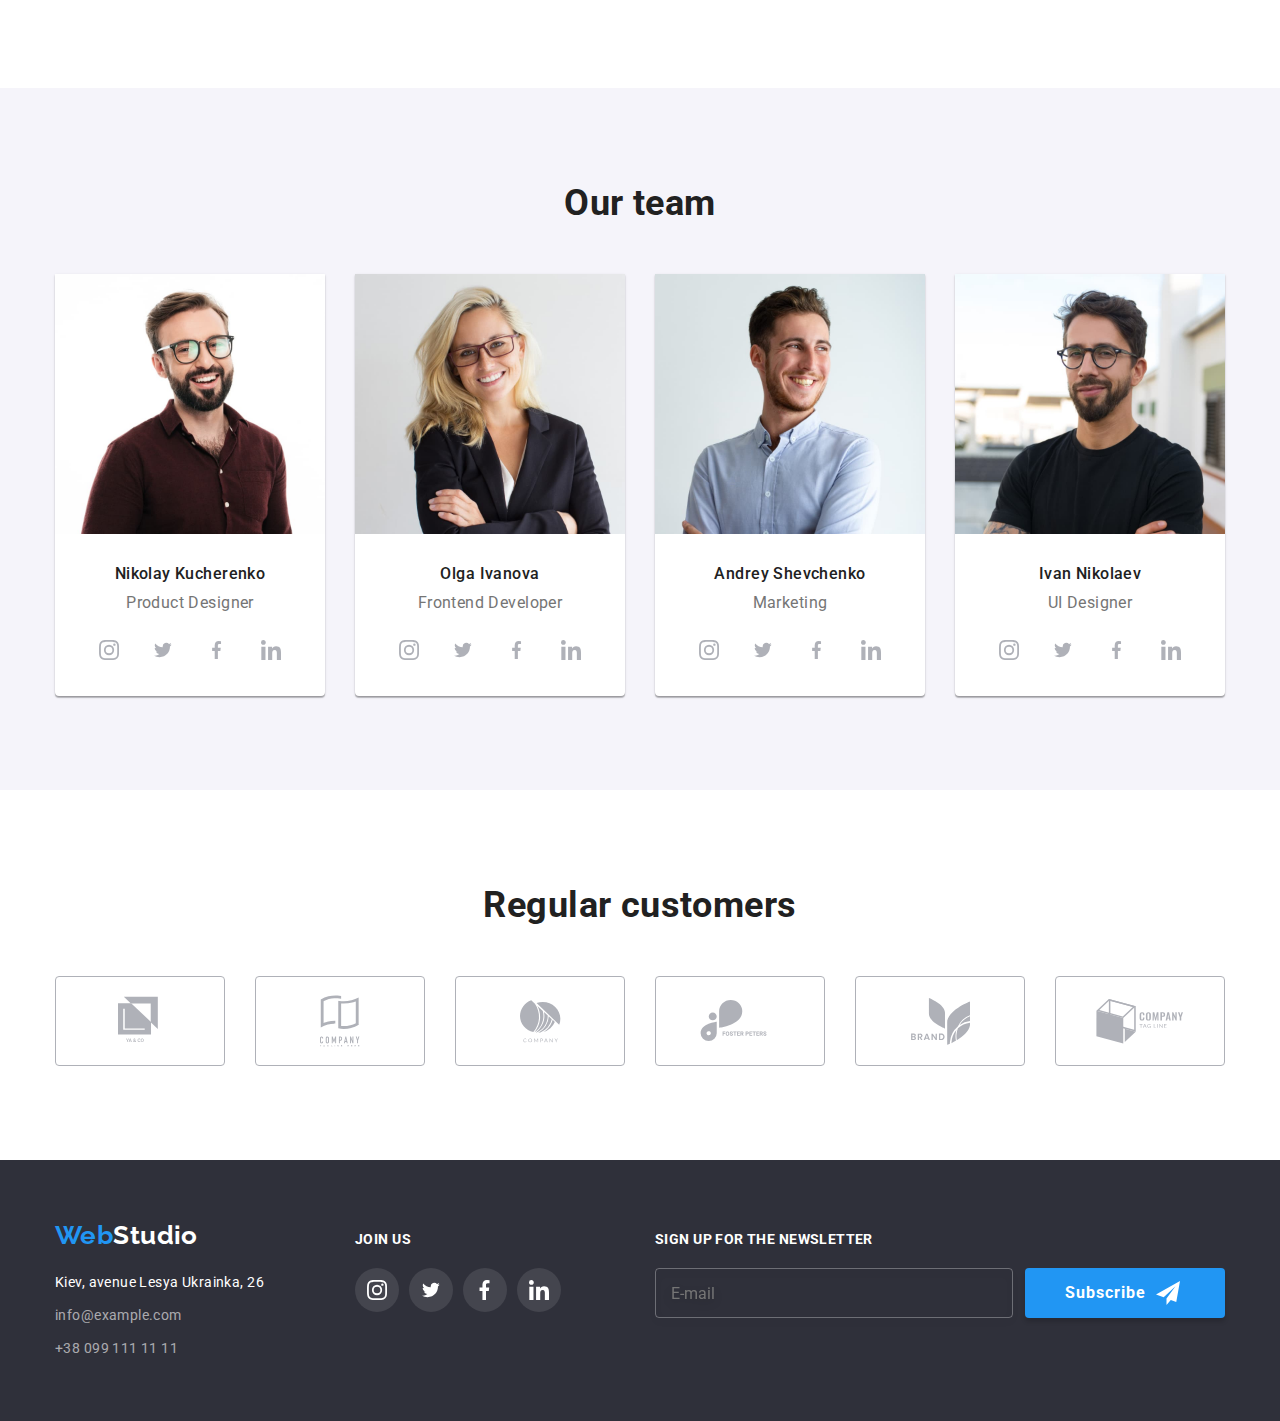
==== commit be345d1c: "Adds scss to index.html" ====
--- a/index.html
+++ b/index.html
@@ -12,8 +12,9 @@
       rel="stylesheet"
       href="https://cdnjs.cloudflare.com/ajax/libs/modern-normalize/0.7.0/modern-normalize.min.css"
     />
-    <link rel="stylesheet" href="./css/styles.css" />
+    <link rel="stylesheet" href="./css/main.min.css" />
   </head>
+
   <body>
     <!--Site header-->
     <header class="page-header">
@@ -59,7 +60,7 @@
       <!--Hero-->
       <section class="hero">
         <h1 class="hero-title">Effective solutions<br />for your business</h1>
-        <button class="hero-button" data-modal-open>Order service</button>
+        <button class="btn hero-button" data-modal-open>Order service</button>
       </section>
 
       <!--Features-->
@@ -367,9 +368,7 @@
             </svg>
           </button>
 
-          <b class="modal-title">
-            Leave your details, we will call you back
-          </b>
+          <b class="modal-title"> Leave your details, we will call you back </b>
           <form class="form" autocomplete="off">
             <div class="form-field">
               <label for="user-name" class="form-label">Name</label>
@@ -430,7 +429,7 @@
               ></textarea>
             </div>
 
-            <div class="policy-field">
+            <div class="policy">
               <label class="checkbox-label">
                 <input
                   class="checkbox-input"
@@ -445,11 +444,10 @@
                 </span>
               </label>
             </div>
-            <div class="btn-field">
-              <button class="btn-submit-modal" type="submit">
-                Send message
-              </button>
-            </div>
+
+            <button class="btn btn-submit-modal" type="submit">
+              Send message
+            </button>
           </form>
         </div>
       </div>
@@ -464,16 +462,16 @@
             ><span class="logo-studio">Studio</span>
           </a>
 
-          <address class="address">
+          <address class="footer-address">
             <p>Kiev, avenue Lesya Ukrainka, 26</p>
-            <ul class="list footer-contacts">
+            <ul class="list">
               <li>
-                <a href="mailto:info@example.com" class="address-contacts mail"
+                <a href="mailto:info@example.com" class="footer-contacts mail"
                   >info@example.com</a
                 >
               </li>
               <li>
-                <a href="tel:+380991111111" class="address-contacts"
+                <a href="tel:+380991111111" class="footer-contacts"
                   >+38 099 111 11 11</a
                 >
               </li>
@@ -481,8 +479,8 @@
           </address>
         </div>
 
-        <div class="footer-join">
-          <b class="join-us">Join us</b>
+        <div class="footer-join-us">
+          <b class="footer-title">Join us</b>
           <ul class="list footer-links">
             <li class="social-item">
               <a class="footer-social" href="#" aria-label="Instagram Link">
@@ -516,7 +514,7 @@
         </div>
 
         <div class="footer-sign-up">
-          <b class="join-us">Sign up for the newsletter</b>
+          <b class="footer-title">Sign up for the newsletter</b>
           <form class="footer-form">
             <input
               class="input-mail"
@@ -524,7 +522,7 @@
               name="footer-mail"
               placeholder="E-mail"
             />
-            <button class="submit-button" type="submit">
+            <button class="btn submit-button" type="submit">
               Subscribe
               <svg class="submit-icon" height="24" width="24">
                 <use href="./images/sprite.svg#icon-send"></use>
--- a/css/main.min.css
+++ b/css/main.min.css
@@ -0,0 +1,2 @@
+.visually-hidden{position:absolute !important;clip:rect(1px 1px 1px 1px);clip:rect(1px, 1px, 1px, 1px);padding:0 !important;border:0 !important;height:1px !important;width:1px !important;overflow:hidden}body{margin:0;background-color:#fff;color:#757575;font-family:Roboto, sans-serif;letter-spacing:0.03em;font-weight:400;font-size:14px;line-height:1.71;text-decoration:none}html{-webkit-box-sizing:border-box;box-sizing:border-box}*,*::before,*::after{-webkit-box-sizing:inherit;box-sizing:inherit}.list{margin-top:0;margin-bottom:0;margin-left:0;padding:0;list-style:none;text-decoration:none}img{display:block;max-width:100%}.container{width:1200px;padding-left:15px;padding-right:15px;margin:0 auto}.content-box{display:-webkit-box;display:-ms-flexbox;display:flex}.flexbox{display:-webkit-box;display:-ms-flexbox;display:flex;-ms-flex-wrap:wrap;flex-wrap:wrap}.section{padding-top:94px;padding-bottom:94px}.section-title{margin-top:0;margin-bottom:50px;color:#212121;font-weight:700;font-size:36px;line-height:1.17;text-align:center}.main-nav{display:-webkit-box;display:-ms-flexbox;display:flex;-webkit-box-align:center;-ms-flex-align:center;align-items:center;margin-top:0px;margin-bottom:0}.logo{color:#212121;font-family:Raleway, sans-serif;font-size:26px;font-weight:700;line-height:1.19;text-decoration:none}.logo-web{color:#2196f3}.btn-mail,.btn-phone{display:-webkit-box;display:-ms-flexbox;display:flex;-webkit-box-align:center;-ms-flex-align:center;align-items:center;-webkit-box-pack:center;-ms-flex-pack:center;justify-content:center;-webkit-transition:color 250ms cubic-bezier(0.4, 0, 0.2, 1),fill 250ms cubic-bezier(0.4, 0, 0.2, 1);transition:color 250ms cubic-bezier(0.4, 0, 0.2, 1),fill 250ms cubic-bezier(0.4, 0, 0.2, 1)}.button-icon{margin-right:10px}.btn{display:inline-block;min-width:200px;font-family:inherit;font-weight:700;font-size:16px;line-height:1.88;letter-spacing:0.06em;text-decoration:none;color:#fff;background-color:#2196f3;border-radius:4px;border:none;outline:none;-webkit-box-shadow:0px 4px 4px rgba(0,0,0,0.15);box-shadow:0px 4px 4px rgba(0,0,0,0.15);cursor:pointer;-webkit-transition:color 250ms cubic-bezier(0.4, 0, 0.2, 1),background-color 250ms cubic-bezier(0.4, 0, 0.2, 1);transition:color 250ms cubic-bezier(0.4, 0, 0.2, 1),background-color 250ms cubic-bezier(0.4, 0, 0.2, 1);fill:250ms cubic-bezier(0.4, 0, 0.2, 1)}.btn:hover,.btn:focus{background-color:#fff;color:#2196f3}.hero-button{padding:10px 32px}.site-nav{display:-webkit-box;display:-ms-flexbox;display:flex;margin-left:85px;margin-bottom:0px}.site-nav .item:not(:last-child){margin-right:50px}.site-nav .link{display:block;padding-top:32px;padding-bottom:32px;color:#212121;-webkit-transition:color 250ms cubic-bezier(0.4, 0, 0.2, 1);transition:color 250ms cubic-bezier(0.4, 0, 0.2, 1)}.link:hover,.link:focus{color:#2196f3}.site-nav .item{position:relative}.site-nav .link.current{color:#2196f3}.item .current:after{position:absolute;content:"";left:0;bottom:0;padding:0;width:100%;height:4px;background-color:#2196f3;border-radius:2px}.contacts{display:-webkit-box;display:-ms-flexbox;display:flex;margin-left:auto;margin-bottom:0px}.contacts .link{color:#757575;fill:#757575}.contacts .link:hover,.contacts .link:focus{color:#2196f3;fill:#2196f3}.header-contacts .link{margin-left:30px}.site-nav .link,.contacts a{font-weight:500;font-size:14px;line-height:1.14;letter-spacing:0.02em;text-decoration:none}.social-links{display:-webkit-box;display:-ms-flexbox;display:flex;-webkit-box-pack:center;-ms-flex-pack:center;justify-content:center;margin-bottom:24px;padding:0}.social-item:not(:last-child){margin-right:10px}.social-btn{display:-webkit-box;display:-ms-flexbox;display:flex;width:44px;height:44px;border-radius:50%;-webkit-box-pack:center;-ms-flex-pack:center;justify-content:center;-webkit-box-align:center;-ms-flex-align:center;align-items:center;color:#afb1b8;-webkit-transition:background-color 250ms cubic-bezier(0.4, 0, 0.2, 1),fill 250ms cubic-bezier(0.4, 0, 0.2, 1);transition:background-color 250ms cubic-bezier(0.4, 0, 0.2, 1),fill 250ms cubic-bezier(0.4, 0, 0.2, 1)}.social-icon{fill:currentColor}.social-btn:hover,.social-btn:focus{color:#fff;background-color:#2196f3}.hero{max-width:1600px;height:600px;margin-left:auto;margin-right:auto;padding-top:200px;background-color:#2f303a;background-image:-webkit-gradient(linear, left top, left bottom, from(rgba(47,48,58,0.4)), to(rgba(47,48,58,0.4))),url(../images/hero.jpg);background-image:linear-gradient(rgba(47,48,58,0.4), rgba(47,48,58,0.4)),url(../images/hero.jpg);text-align:center}.hero-title{margin-top:0;margin-bottom:30px;font-weight:900;font-size:44px;line-height:1.36;letter-spacing:0.06em;text-transform:uppercase;color:#fff}.backdrop{position:fixed;top:0;left:0;width:100%;height:100%;background-color:rgba(0,0,0,0.2);-webkit-transition:background-color 250ms cubic-bezier(0.4, 0, 0.2, 1);transition:background-color 250ms cubic-bezier(0.4, 0, 0.2, 1)}.backdrop.is-hidden{visibility:hidden;opacity:0;pointer-events:none}.backdrop.is-hidden .modal{-webkit-transform:scale(0.9) translate(-50%, -50%);transform:scale(0.9) translate(-50%, -50%)}.modal{position:absolute;top:50%;left:50%;-webkit-transform:scale(1) translate(-50%, -50%);transform:scale(1) translate(-50%, -50%);padding:40px 40px;width:528px;height:581px;background-color:#fff;-webkit-box-shadow:0px 1px 3px rgba(0,0,0,0.12),0px 1px 1px rgba(0,0,0,0.14),0px 2px 1px rgba(0,0,0,0.2);box-shadow:0px 1px 3px rgba(0,0,0,0.12),0px 1px 1px rgba(0,0,0,0.14),0px 2px 1px rgba(0,0,0,0.2);border-radius:4px;text-align:center;-webkit-transition:-webkit-transform 250ms cubic-bezier(0.4, 0, 0.2, 1);transition:-webkit-transform 250ms cubic-bezier(0.4, 0, 0.2, 1);transition:transform 250ms cubic-bezier(0.4, 0, 0.2, 1);transition:transform 250ms cubic-bezier(0.4, 0, 0.2, 1), -webkit-transform 250ms cubic-bezier(0.4, 0, 0.2, 1)}.modal-title{margin:0;font-weight:700;font-size:20px;line-height:1.15;color:#212121}.btn-close-modal{position:absolute;display:block;top:0;right:0;margin-top:8px;margin-right:8px;width:30px;height:30px;background-color:#fff;border-radius:50%;border:1px solid rgba(0,0,0,0.1);-webkit-transition:fill 250ms cubic-bezier(0.4, 0, 0.2, 1);transition:fill 250ms cubic-bezier(0.4, 0, 0.2, 1);cursor:pointer}.btn-close-modal:hover,.btn-close-modal:focus{fill:#2196f3}.form-field{position:relative;display:-webkit-box;display:-ms-flexbox;display:flex;-webkit-box-orient:vertical;-webkit-box-direction:normal;-ms-flex-direction:column;flex-direction:column;width:100%}.form-field:not(:last-child){margin-bottom:10px}.form-field:first-child{margin-top:12px}.form-input{margin:0;padding-top:12px;padding-bottom:12px;padding-left:42px;font-size:14px;line-height:1.14;letter-spacing:0.01em;color:#000000;border:1px solid rgba(33,33,33,0.2);border-radius:4px;-webkit-transition:border 250ms cubic-bezier(0.4, 0, 0.2, 1);transition:border 250ms cubic-bezier(0.4, 0, 0.2, 1)}.form-label{margin-bottom:4px;font-size:12px;line-height:1.17;letter-spacing:0.01em;text-align:left;color:#757575}.form-textarea::-webkit-input-placeholder{font-size:12px;line-height:1.17;letter-spacing:0.01em;color:rgba(117,117,117,0.5)}.form-textarea:-ms-input-placeholder{font-size:12px;line-height:1.17;letter-spacing:0.01em;color:rgba(117,117,117,0.5)}.form-textarea::-ms-input-placeholder{font-size:12px;line-height:1.17;letter-spacing:0.01em;color:rgba(117,117,117,0.5)}.form-textarea::placeholder{font-size:12px;line-height:1.17;letter-spacing:0.01em;color:rgba(117,117,117,0.5)}textarea{width:100%;height:120px;padding:12px 16px;border:1px solid rgba(33,33,33,0.2);border-radius:4px;resize:none}.form-field:hover .form-input,.form-field:hover .form-textarea{border:1px solid #2196f3}input:focus,textarea:focus{border:1px solid #2196f3;outline:0}.form-field:focus-within svg{fill:#2196f3}.form-field:hover .modal-icon{fill:#2196f3}.policy{margin:0;margin-bottom:30px;padding:0;display:-webkit-box;display:-ms-flexbox;display:flex;-webkit-box-pack:center;-ms-flex-pack:center;justify-content:center}.btn-submit-modal{margin:0;padding-top:10px;padding-bottom:10px}.modal-icon{position:absolute;display:-webkit-inline-box;display:-ms-inline-flexbox;display:inline-flex;top:50%;left:15px;-webkit-transition:fill 250ms cubic-bezier(0.4, 0, 0.2, 1);transition:fill 250ms cubic-bezier(0.4, 0, 0.2, 1)}.checkbox-label{display:-webkit-box;display:-ms-flexbox;display:flex;-webkit-box-align:center;-ms-flex-align:center;align-items:center;font-size:14px;line-height:1.71;color:#757575}.checkbox-input{position:absolute;width:1px;height:1px;margin:0;border:0;padding:0;overflow:hidden;clip:rect(0 0 0 0)}.checkbox-icon{display:inline-block;-webkit-box-align:center;-ms-flex-align:center;align-items:center;margin-right:8px;width:16px;height:15px;border:2px solid #212121;border-radius:2px}.checkbox-input:checked+.checkbox-icon{background-image:url(../images/modal-agree-icon.svg);background-size:contain;background-color:#2196f3;background-repeat:no-repeat;border-color:transparent}.policy-text{text-decoration:underline;color:#2196f3;cursor:pointer}.features-item,.works .title,.footer-title{font-weight:700;font-size:14px;line-height:1.14;text-transform:uppercase}.features-item{margin-top:30px;margin-bottom:10px;color:var(--title-text-color)}.features-list{display:-webkit-box;display:-ms-flexbox;display:flex;-webkit-box-pack:center;-ms-flex-pack:center;justify-content:center}.features-list p{margin-top:0;margin-bottom:0px}.features-block:not(:last-child){margin-right:30px}.features-block::before{display:block;content:"";height:120px;background-repeat:no-repeat;background-position:center;background-color:#f5f4fa;border-radius:4px}.features-block:nth-child(1)::before{background-image:url(../images/antena-icon.svg);background-size:65px}.icon-clock::before{background-image:url(../images/clock-icon.svg);background-size:67px}.icon-diagram::before{background-image:url(../images/diagram-icon.svg);background-size:70px}.icon-astronaut::before{background-image:url(../images/astronaut-icon.svg);background-size:70px}.features-description{width:270px}.works-block{padding-top:0}.works{display:-webkit-box;display:-ms-flexbox;display:flex;margin:auto}.works-item{position:relative}.works-item .title{position:absolute;bottom:0px;left:0px;width:100%;padding-top:27px;padding-bottom:27px;margin-top:0px;margin-bottom:0px;color:#fff;background-color:rgba(47,48,58,0.8);text-align:center}.works-item{width:calc((100% - 30px * 2) / 3);margin-bottom:0}.works-item:not(:last-child){margin-right:30px}.team{display:-webkit-box;display:-ms-flexbox;display:flex;-ms-flex-wrap:wrap;flex-wrap:wrap}.team .title{margin-top:30px;margin-bottom:10px;color:#212121;font-weight:500;font-size:16px;line-height:1.19;text-align:center}.team-bg{background-color:#f5f4fa}.team .item{border:1px;border-radius:0px 0px 4px 4px;-webkit-box-shadow:0px 1px 3px rgba(0,0,0,0.12),0px 1px 1px rgba(0,0,0,0.14),0px 2px 1px rgba(0,0,0,0.2);box-shadow:0px 1px 3px rgba(0,0,0,0.12),0px 1px 1px rgba(0,0,0,0.14),0px 2px 1px rgba(0,0,0,0.2);background-color:#ffffff}.team .item{width:calc((100% - 30px * 3) / 4);-webkit-box-align:center;-ms-flex-align:center;align-items:center}.team .item:not(:last-child){margin-right:30px}.profession{margin-top:0;margin-bottom:16px;font-weight:400;font-size:16px;line-height:1.19;text-align:center}.customers{display:-webkit-box;display:-ms-flexbox;display:flex;-webkit-box-pack:center;-ms-flex-pack:center;justify-content:center}.customers-item:not(:last-child){margin-right:30px}.customers-link{display:-webkit-box;display:-ms-flexbox;display:flex;cursor:pointer;width:170px;height:90px;-webkit-box-pack:center;-ms-flex-pack:center;justify-content:center;-webkit-box-align:center;-ms-flex-align:center;align-items:center;border:1px solid #afb1b8;border-radius:4px;fill:#afb1b8;-webkit-transition:fill 250ms cubic-bezier(0.4, 0, 0.2, 1),border-color 250ms cubic-bezier(0.4, 0, 0.2, 1);transition:fill 250ms cubic-bezier(0.4, 0, 0.2, 1),border-color 250ms cubic-bezier(0.4, 0, 0.2, 1)}.customers-link:hover,.customers-link:focus{fill:#2196f3;border-color:#2196f3}.page-footer{background-color:#2f303a;padding-top:60px;padding-bottom:60px}.footer{display:-webkit-box;display:-ms-flexbox;display:flex;-webkit-box-align:baseline;-ms-flex-align:baseline;align-items:baseline}.logo-studio{color:#fff}.logo-footer{display:block;margin-top:0;margin-bottom:20px}.footer-address p{color:#fff;font-style:normal;margin-top:0;margin-bottom:9px}.footer-contacts{display:block;color:rgba(255,255,255,0.6);font-style:normal;text-decoration:none;margin-top:0;margin-bottom:0}.footer-contacts.mail{margin-bottom:9px;margin-top:0}.footer-title{display:block;color:#fff;margin-bottom:20px}.footer-links{display:-webkit-box;display:-ms-flexbox;display:flex;-webkit-box-pack:start;-ms-flex-pack:start;justify-content:start;margin-left:0}.footer-info,.footer-join-us{-webkit-box-sizing:border-box;box-sizing:border-box;width:231px}.footer-info{margin-right:69px}.footer-social{display:-webkit-box;display:-ms-flexbox;display:flex;height:44px;width:44px;background-color:rgba(255,255,255,0.1);-webkit-box-pack:center;-ms-flex-pack:center;justify-content:center;-webkit-box-align:center;-ms-flex-align:center;align-items:center;border-radius:50%;-webkit-transition:background-color 250ms cubic-bezier(0.4, 0, 0.2, 1);transition:background-color 250ms cubic-bezier(0.4, 0, 0.2, 1)}.footer-social:hover,.footer-social:focus{background-color:#2196f3;outline:none}.footer-sign-up{margin-left:auto}.submit-button{display:-webkit-box;display:-ms-flexbox;display:flex;height:50px;-webkit-box-align:center;-ms-flex-align:center;align-items:center;margin:0;padding-top:10px;padding-bottom:10px;padding-left:40px;outline:none;-webkit-transition:fill 250ms cubic-bezier(0.4, 0, 0.2, 1),background-color 250ms cubic-bezier(0.4, 0, 0.2, 1),color 250ms cubic-bezier(0.4, 0, 0.2, 1);transition:fill 250ms cubic-bezier(0.4, 0, 0.2, 1),background-color 250ms cubic-bezier(0.4, 0, 0.2, 1),color 250ms cubic-bezier(0.4, 0, 0.2, 1)}.submit-icon{margin-left:10px;fill:#fff;-webkit-transition:fill 250ms cubic-bezier(0.4, 0, 0.2, 1);transition:fill 250ms cubic-bezier(0.4, 0, 0.2, 1)}.submit-button:hover .submit-icon,.submit-button:focus .submit-icon{fill:#2196f3}.footer-form{display:-webkit-box;display:-ms-flexbox;display:flex;-webkit-box-orient:horizontal;-webkit-box-direction:normal;-ms-flex-direction:row;flex-direction:row}.input-mail{-webkit-box-sizing:border-box;box-sizing:border-box;margin-right:12px;width:358px;height:50px;padding:15px;font-size:16px;line-height:1.25;color:rgba(255,255,255,0.6);-webkit-box-align:center;-ms-flex-align:center;align-items:center;border:1px solid rgba(255,255,255,0.3);border-radius:4px;-webkit-filter:drop-shadow(0px 4px 4px rgba(0,0,0,0.15));filter:drop-shadow(0px 4px 4px rgba(0,0,0,0.15));background-color:inherit;outline:none}
+/*# sourceMappingURL=main.min.css.map */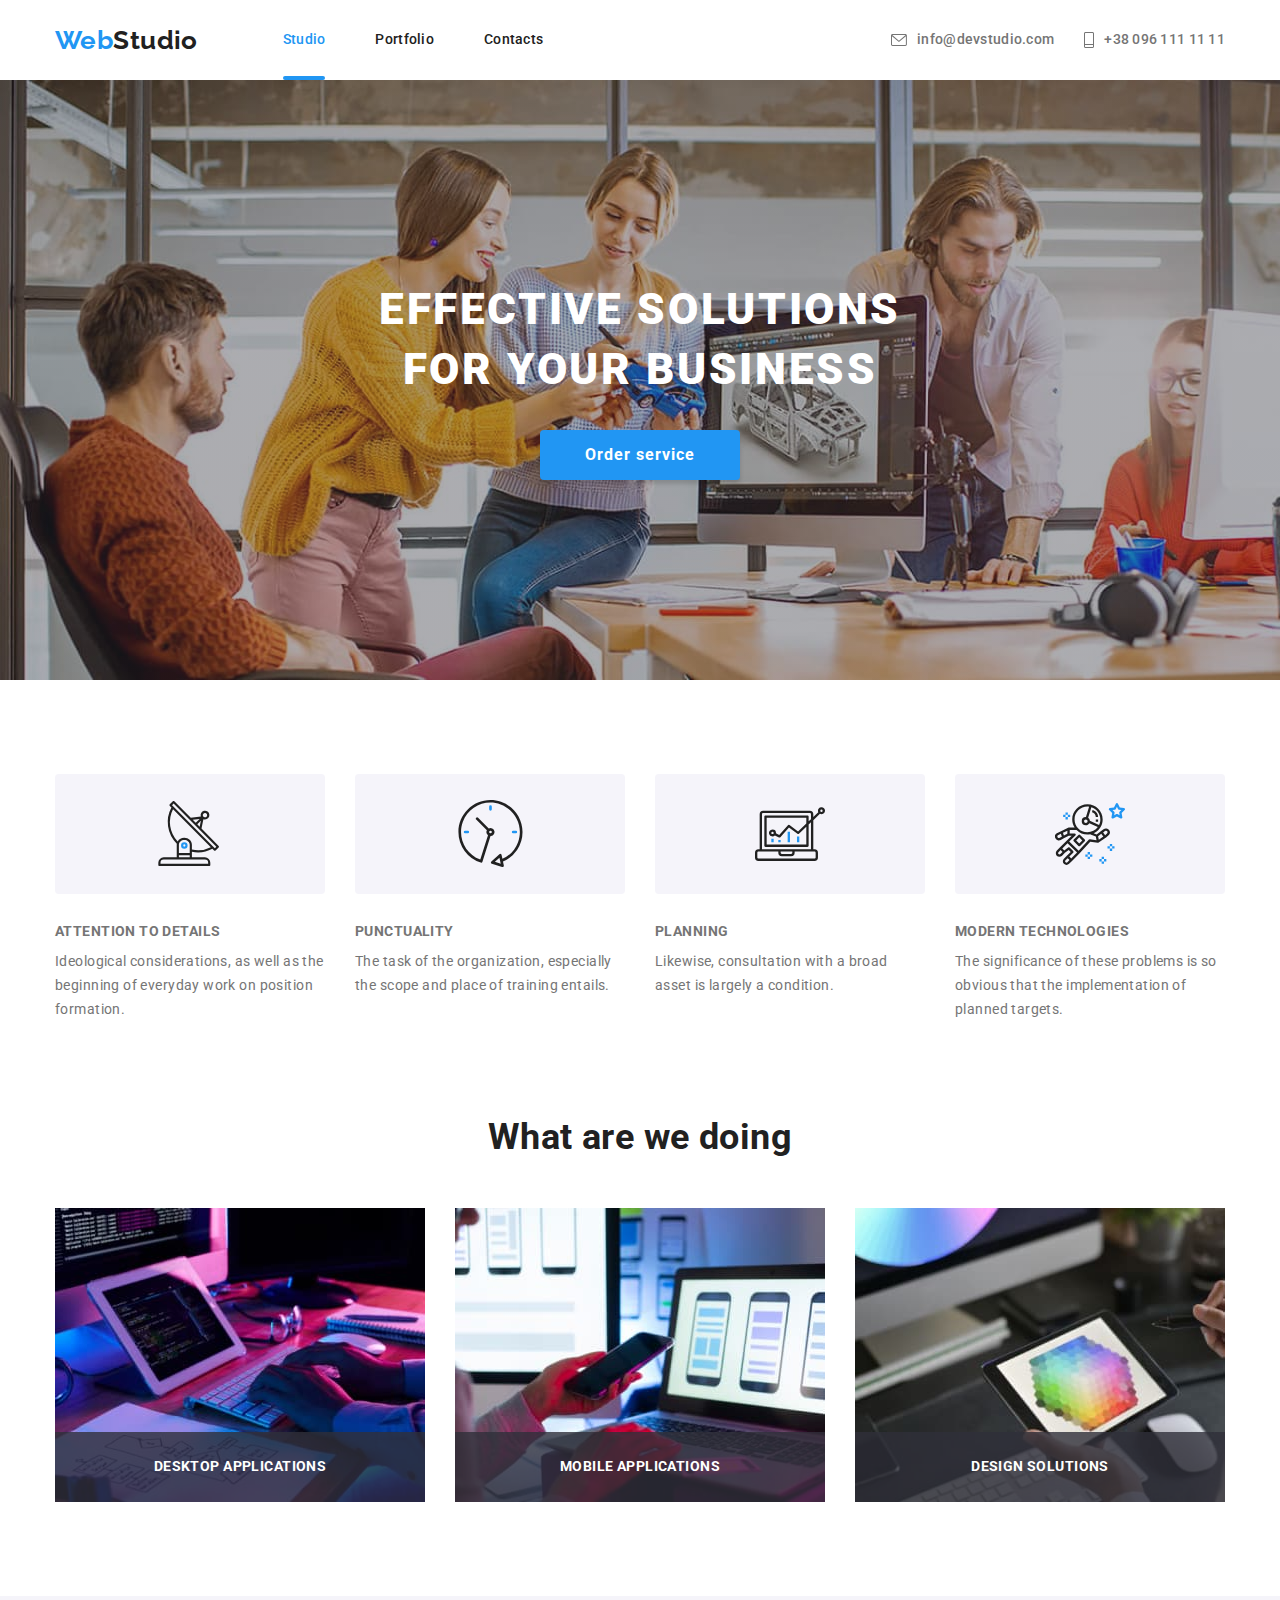
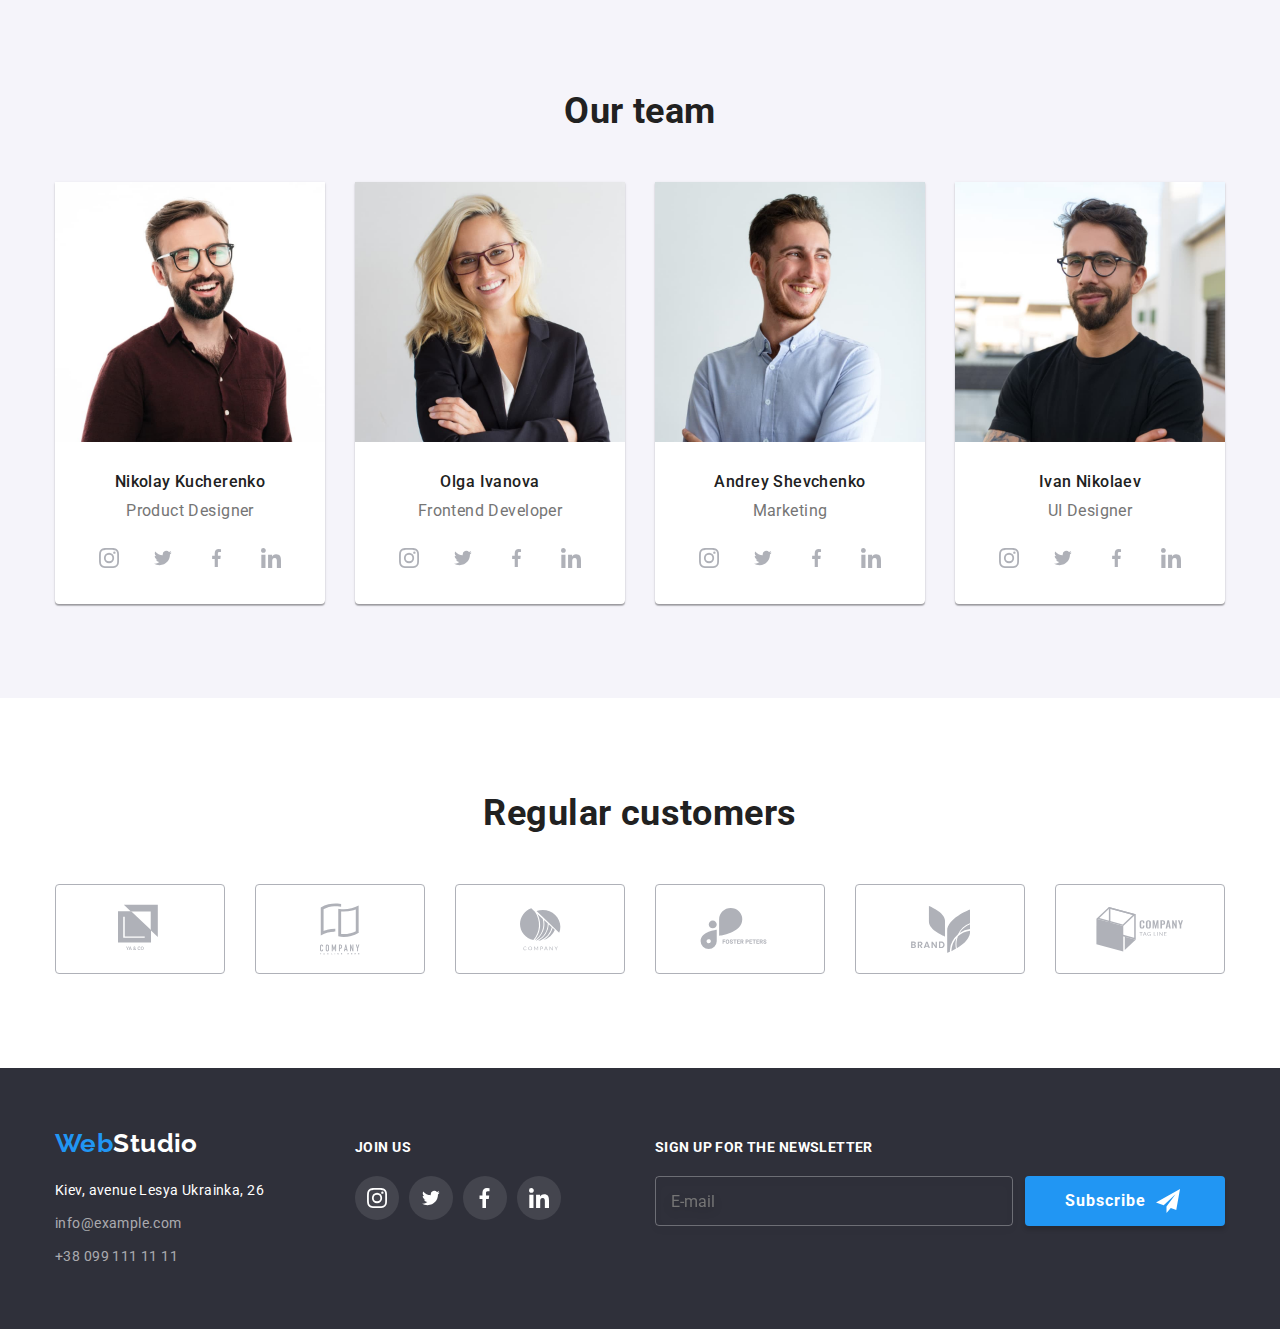
==== commit 93aacc48: "Adds & to both pages" ====
--- a/index.html
+++ b/index.html
@@ -459,7 +459,7 @@
         <div class="footer-info">
           <a class="logo logo-footer" href="./index.html"
             ><span class="logo-web">Web</span
-            ><span class="logo-studio">Studio</span>
+            ><span class="logo-white">Studio</span>
           </a>
 
           <address class="footer-address">
--- a/css/main.min.css
+++ b/css/main.min.css
@@ -1,2 +1,2 @@
-.visually-hidden{position:absolute !important;clip:rect(1px 1px 1px 1px);clip:rect(1px, 1px, 1px, 1px);padding:0 !important;border:0 !important;height:1px !important;width:1px !important;overflow:hidden}body{margin:0;background-color:#fff;color:#757575;font-family:Roboto, sans-serif;letter-spacing:0.03em;font-weight:400;font-size:14px;line-height:1.71;text-decoration:none}html{-webkit-box-sizing:border-box;box-sizing:border-box}*,*::before,*::after{-webkit-box-sizing:inherit;box-sizing:inherit}.list{margin-top:0;margin-bottom:0;margin-left:0;padding:0;list-style:none;text-decoration:none}img{display:block;max-width:100%}.container{width:1200px;padding-left:15px;padding-right:15px;margin:0 auto}.content-box{display:-webkit-box;display:-ms-flexbox;display:flex}.flexbox{display:-webkit-box;display:-ms-flexbox;display:flex;-ms-flex-wrap:wrap;flex-wrap:wrap}.section{padding-top:94px;padding-bottom:94px}.section-title{margin-top:0;margin-bottom:50px;color:#212121;font-weight:700;font-size:36px;line-height:1.17;text-align:center}.main-nav{display:-webkit-box;display:-ms-flexbox;display:flex;-webkit-box-align:center;-ms-flex-align:center;align-items:center;margin-top:0px;margin-bottom:0}.logo{color:#212121;font-family:Raleway, sans-serif;font-size:26px;font-weight:700;line-height:1.19;text-decoration:none}.logo-web{color:#2196f3}.btn-mail,.btn-phone{display:-webkit-box;display:-ms-flexbox;display:flex;-webkit-box-align:center;-ms-flex-align:center;align-items:center;-webkit-box-pack:center;-ms-flex-pack:center;justify-content:center;-webkit-transition:color 250ms cubic-bezier(0.4, 0, 0.2, 1),fill 250ms cubic-bezier(0.4, 0, 0.2, 1);transition:color 250ms cubic-bezier(0.4, 0, 0.2, 1),fill 250ms cubic-bezier(0.4, 0, 0.2, 1)}.button-icon{margin-right:10px}.btn{display:inline-block;min-width:200px;font-family:inherit;font-weight:700;font-size:16px;line-height:1.88;letter-spacing:0.06em;text-decoration:none;color:#fff;background-color:#2196f3;border-radius:4px;border:none;outline:none;-webkit-box-shadow:0px 4px 4px rgba(0,0,0,0.15);box-shadow:0px 4px 4px rgba(0,0,0,0.15);cursor:pointer;-webkit-transition:color 250ms cubic-bezier(0.4, 0, 0.2, 1),background-color 250ms cubic-bezier(0.4, 0, 0.2, 1);transition:color 250ms cubic-bezier(0.4, 0, 0.2, 1),background-color 250ms cubic-bezier(0.4, 0, 0.2, 1);fill:250ms cubic-bezier(0.4, 0, 0.2, 1)}.btn:hover,.btn:focus{background-color:#fff;color:#2196f3}.hero-button{padding:10px 32px}.site-nav{display:-webkit-box;display:-ms-flexbox;display:flex;margin-left:85px;margin-bottom:0px}.site-nav .item:not(:last-child){margin-right:50px}.site-nav .link{display:block;padding-top:32px;padding-bottom:32px;color:#212121;-webkit-transition:color 250ms cubic-bezier(0.4, 0, 0.2, 1);transition:color 250ms cubic-bezier(0.4, 0, 0.2, 1)}.link:hover,.link:focus{color:#2196f3}.site-nav .item{position:relative}.site-nav .link.current{color:#2196f3}.item .current:after{position:absolute;content:"";left:0;bottom:0;padding:0;width:100%;height:4px;background-color:#2196f3;border-radius:2px}.contacts{display:-webkit-box;display:-ms-flexbox;display:flex;margin-left:auto;margin-bottom:0px}.contacts .link{color:#757575;fill:#757575}.contacts .link:hover,.contacts .link:focus{color:#2196f3;fill:#2196f3}.header-contacts .link{margin-left:30px}.site-nav .link,.contacts a{font-weight:500;font-size:14px;line-height:1.14;letter-spacing:0.02em;text-decoration:none}.social-links{display:-webkit-box;display:-ms-flexbox;display:flex;-webkit-box-pack:center;-ms-flex-pack:center;justify-content:center;margin-bottom:24px;padding:0}.social-item:not(:last-child){margin-right:10px}.social-btn{display:-webkit-box;display:-ms-flexbox;display:flex;width:44px;height:44px;border-radius:50%;-webkit-box-pack:center;-ms-flex-pack:center;justify-content:center;-webkit-box-align:center;-ms-flex-align:center;align-items:center;color:#afb1b8;-webkit-transition:background-color 250ms cubic-bezier(0.4, 0, 0.2, 1),fill 250ms cubic-bezier(0.4, 0, 0.2, 1);transition:background-color 250ms cubic-bezier(0.4, 0, 0.2, 1),fill 250ms cubic-bezier(0.4, 0, 0.2, 1)}.social-icon{fill:currentColor}.social-btn:hover,.social-btn:focus{color:#fff;background-color:#2196f3}.hero{max-width:1600px;height:600px;margin-left:auto;margin-right:auto;padding-top:200px;background-color:#2f303a;background-image:-webkit-gradient(linear, left top, left bottom, from(rgba(47,48,58,0.4)), to(rgba(47,48,58,0.4))),url(../images/hero.jpg);background-image:linear-gradient(rgba(47,48,58,0.4), rgba(47,48,58,0.4)),url(../images/hero.jpg);text-align:center}.hero-title{margin-top:0;margin-bottom:30px;font-weight:900;font-size:44px;line-height:1.36;letter-spacing:0.06em;text-transform:uppercase;color:#fff}.backdrop{position:fixed;top:0;left:0;width:100%;height:100%;background-color:rgba(0,0,0,0.2);-webkit-transition:background-color 250ms cubic-bezier(0.4, 0, 0.2, 1);transition:background-color 250ms cubic-bezier(0.4, 0, 0.2, 1)}.backdrop.is-hidden{visibility:hidden;opacity:0;pointer-events:none}.backdrop.is-hidden .modal{-webkit-transform:scale(0.9) translate(-50%, -50%);transform:scale(0.9) translate(-50%, -50%)}.modal{position:absolute;top:50%;left:50%;-webkit-transform:scale(1) translate(-50%, -50%);transform:scale(1) translate(-50%, -50%);padding:40px 40px;width:528px;height:581px;background-color:#fff;-webkit-box-shadow:0px 1px 3px rgba(0,0,0,0.12),0px 1px 1px rgba(0,0,0,0.14),0px 2px 1px rgba(0,0,0,0.2);box-shadow:0px 1px 3px rgba(0,0,0,0.12),0px 1px 1px rgba(0,0,0,0.14),0px 2px 1px rgba(0,0,0,0.2);border-radius:4px;text-align:center;-webkit-transition:-webkit-transform 250ms cubic-bezier(0.4, 0, 0.2, 1);transition:-webkit-transform 250ms cubic-bezier(0.4, 0, 0.2, 1);transition:transform 250ms cubic-bezier(0.4, 0, 0.2, 1);transition:transform 250ms cubic-bezier(0.4, 0, 0.2, 1), -webkit-transform 250ms cubic-bezier(0.4, 0, 0.2, 1)}.modal-title{margin:0;font-weight:700;font-size:20px;line-height:1.15;color:#212121}.btn-close-modal{position:absolute;display:block;top:0;right:0;margin-top:8px;margin-right:8px;width:30px;height:30px;background-color:#fff;border-radius:50%;border:1px solid rgba(0,0,0,0.1);-webkit-transition:fill 250ms cubic-bezier(0.4, 0, 0.2, 1);transition:fill 250ms cubic-bezier(0.4, 0, 0.2, 1);cursor:pointer}.btn-close-modal:hover,.btn-close-modal:focus{fill:#2196f3}.form-field{position:relative;display:-webkit-box;display:-ms-flexbox;display:flex;-webkit-box-orient:vertical;-webkit-box-direction:normal;-ms-flex-direction:column;flex-direction:column;width:100%}.form-field:not(:last-child){margin-bottom:10px}.form-field:first-child{margin-top:12px}.form-input{margin:0;padding-top:12px;padding-bottom:12px;padding-left:42px;font-size:14px;line-height:1.14;letter-spacing:0.01em;color:#000000;border:1px solid rgba(33,33,33,0.2);border-radius:4px;-webkit-transition:border 250ms cubic-bezier(0.4, 0, 0.2, 1);transition:border 250ms cubic-bezier(0.4, 0, 0.2, 1)}.form-label{margin-bottom:4px;font-size:12px;line-height:1.17;letter-spacing:0.01em;text-align:left;color:#757575}.form-textarea::-webkit-input-placeholder{font-size:12px;line-height:1.17;letter-spacing:0.01em;color:rgba(117,117,117,0.5)}.form-textarea:-ms-input-placeholder{font-size:12px;line-height:1.17;letter-spacing:0.01em;color:rgba(117,117,117,0.5)}.form-textarea::-ms-input-placeholder{font-size:12px;line-height:1.17;letter-spacing:0.01em;color:rgba(117,117,117,0.5)}.form-textarea::placeholder{font-size:12px;line-height:1.17;letter-spacing:0.01em;color:rgba(117,117,117,0.5)}textarea{width:100%;height:120px;padding:12px 16px;border:1px solid rgba(33,33,33,0.2);border-radius:4px;resize:none}.form-field:hover .form-input,.form-field:hover .form-textarea{border:1px solid #2196f3}input:focus,textarea:focus{border:1px solid #2196f3;outline:0}.form-field:focus-within svg{fill:#2196f3}.form-field:hover .modal-icon{fill:#2196f3}.policy{margin:0;margin-bottom:30px;padding:0;display:-webkit-box;display:-ms-flexbox;display:flex;-webkit-box-pack:center;-ms-flex-pack:center;justify-content:center}.btn-submit-modal{margin:0;padding-top:10px;padding-bottom:10px}.modal-icon{position:absolute;display:-webkit-inline-box;display:-ms-inline-flexbox;display:inline-flex;top:50%;left:15px;-webkit-transition:fill 250ms cubic-bezier(0.4, 0, 0.2, 1);transition:fill 250ms cubic-bezier(0.4, 0, 0.2, 1)}.checkbox-label{display:-webkit-box;display:-ms-flexbox;display:flex;-webkit-box-align:center;-ms-flex-align:center;align-items:center;font-size:14px;line-height:1.71;color:#757575}.checkbox-input{position:absolute;width:1px;height:1px;margin:0;border:0;padding:0;overflow:hidden;clip:rect(0 0 0 0)}.checkbox-icon{display:inline-block;-webkit-box-align:center;-ms-flex-align:center;align-items:center;margin-right:8px;width:16px;height:15px;border:2px solid #212121;border-radius:2px}.checkbox-input:checked+.checkbox-icon{background-image:url(../images/modal-agree-icon.svg);background-size:contain;background-color:#2196f3;background-repeat:no-repeat;border-color:transparent}.policy-text{text-decoration:underline;color:#2196f3;cursor:pointer}.features-item,.works .title,.footer-title{font-weight:700;font-size:14px;line-height:1.14;text-transform:uppercase}.features-item{margin-top:30px;margin-bottom:10px;color:var(--title-text-color)}.features-list{display:-webkit-box;display:-ms-flexbox;display:flex;-webkit-box-pack:center;-ms-flex-pack:center;justify-content:center}.features-list p{margin-top:0;margin-bottom:0px}.features-block:not(:last-child){margin-right:30px}.features-block::before{display:block;content:"";height:120px;background-repeat:no-repeat;background-position:center;background-color:#f5f4fa;border-radius:4px}.features-block:nth-child(1)::before{background-image:url(../images/antena-icon.svg);background-size:65px}.icon-clock::before{background-image:url(../images/clock-icon.svg);background-size:67px}.icon-diagram::before{background-image:url(../images/diagram-icon.svg);background-size:70px}.icon-astronaut::before{background-image:url(../images/astronaut-icon.svg);background-size:70px}.features-description{width:270px}.works-block{padding-top:0}.works{display:-webkit-box;display:-ms-flexbox;display:flex;margin:auto}.works-item{position:relative}.works-item .title{position:absolute;bottom:0px;left:0px;width:100%;padding-top:27px;padding-bottom:27px;margin-top:0px;margin-bottom:0px;color:#fff;background-color:rgba(47,48,58,0.8);text-align:center}.works-item{width:calc((100% - 30px * 2) / 3);margin-bottom:0}.works-item:not(:last-child){margin-right:30px}.team{display:-webkit-box;display:-ms-flexbox;display:flex;-ms-flex-wrap:wrap;flex-wrap:wrap}.team .title{margin-top:30px;margin-bottom:10px;color:#212121;font-weight:500;font-size:16px;line-height:1.19;text-align:center}.team-bg{background-color:#f5f4fa}.team .item{border:1px;border-radius:0px 0px 4px 4px;-webkit-box-shadow:0px 1px 3px rgba(0,0,0,0.12),0px 1px 1px rgba(0,0,0,0.14),0px 2px 1px rgba(0,0,0,0.2);box-shadow:0px 1px 3px rgba(0,0,0,0.12),0px 1px 1px rgba(0,0,0,0.14),0px 2px 1px rgba(0,0,0,0.2);background-color:#ffffff}.team .item{width:calc((100% - 30px * 3) / 4);-webkit-box-align:center;-ms-flex-align:center;align-items:center}.team .item:not(:last-child){margin-right:30px}.profession{margin-top:0;margin-bottom:16px;font-weight:400;font-size:16px;line-height:1.19;text-align:center}.customers{display:-webkit-box;display:-ms-flexbox;display:flex;-webkit-box-pack:center;-ms-flex-pack:center;justify-content:center}.customers-item:not(:last-child){margin-right:30px}.customers-link{display:-webkit-box;display:-ms-flexbox;display:flex;cursor:pointer;width:170px;height:90px;-webkit-box-pack:center;-ms-flex-pack:center;justify-content:center;-webkit-box-align:center;-ms-flex-align:center;align-items:center;border:1px solid #afb1b8;border-radius:4px;fill:#afb1b8;-webkit-transition:fill 250ms cubic-bezier(0.4, 0, 0.2, 1),border-color 250ms cubic-bezier(0.4, 0, 0.2, 1);transition:fill 250ms cubic-bezier(0.4, 0, 0.2, 1),border-color 250ms cubic-bezier(0.4, 0, 0.2, 1)}.customers-link:hover,.customers-link:focus{fill:#2196f3;border-color:#2196f3}.page-footer{background-color:#2f303a;padding-top:60px;padding-bottom:60px}.footer{display:-webkit-box;display:-ms-flexbox;display:flex;-webkit-box-align:baseline;-ms-flex-align:baseline;align-items:baseline}.logo-studio{color:#fff}.logo-footer{display:block;margin-top:0;margin-bottom:20px}.footer-address p{color:#fff;font-style:normal;margin-top:0;margin-bottom:9px}.footer-contacts{display:block;color:rgba(255,255,255,0.6);font-style:normal;text-decoration:none;margin-top:0;margin-bottom:0}.footer-contacts.mail{margin-bottom:9px;margin-top:0}.footer-title{display:block;color:#fff;margin-bottom:20px}.footer-links{display:-webkit-box;display:-ms-flexbox;display:flex;-webkit-box-pack:start;-ms-flex-pack:start;justify-content:start;margin-left:0}.footer-info,.footer-join-us{-webkit-box-sizing:border-box;box-sizing:border-box;width:231px}.footer-info{margin-right:69px}.footer-social{display:-webkit-box;display:-ms-flexbox;display:flex;height:44px;width:44px;background-color:rgba(255,255,255,0.1);-webkit-box-pack:center;-ms-flex-pack:center;justify-content:center;-webkit-box-align:center;-ms-flex-align:center;align-items:center;border-radius:50%;-webkit-transition:background-color 250ms cubic-bezier(0.4, 0, 0.2, 1);transition:background-color 250ms cubic-bezier(0.4, 0, 0.2, 1)}.footer-social:hover,.footer-social:focus{background-color:#2196f3;outline:none}.footer-sign-up{margin-left:auto}.submit-button{display:-webkit-box;display:-ms-flexbox;display:flex;height:50px;-webkit-box-align:center;-ms-flex-align:center;align-items:center;margin:0;padding-top:10px;padding-bottom:10px;padding-left:40px;outline:none;-webkit-transition:fill 250ms cubic-bezier(0.4, 0, 0.2, 1),background-color 250ms cubic-bezier(0.4, 0, 0.2, 1),color 250ms cubic-bezier(0.4, 0, 0.2, 1);transition:fill 250ms cubic-bezier(0.4, 0, 0.2, 1),background-color 250ms cubic-bezier(0.4, 0, 0.2, 1),color 250ms cubic-bezier(0.4, 0, 0.2, 1)}.submit-icon{margin-left:10px;fill:#fff;-webkit-transition:fill 250ms cubic-bezier(0.4, 0, 0.2, 1);transition:fill 250ms cubic-bezier(0.4, 0, 0.2, 1)}.submit-button:hover .submit-icon,.submit-button:focus .submit-icon{fill:#2196f3}.footer-form{display:-webkit-box;display:-ms-flexbox;display:flex;-webkit-box-orient:horizontal;-webkit-box-direction:normal;-ms-flex-direction:row;flex-direction:row}.input-mail{-webkit-box-sizing:border-box;box-sizing:border-box;margin-right:12px;width:358px;height:50px;padding:15px;font-size:16px;line-height:1.25;color:rgba(255,255,255,0.6);-webkit-box-align:center;-ms-flex-align:center;align-items:center;border:1px solid rgba(255,255,255,0.3);border-radius:4px;-webkit-filter:drop-shadow(0px 4px 4px rgba(0,0,0,0.15));filter:drop-shadow(0px 4px 4px rgba(0,0,0,0.15));background-color:inherit;outline:none}
+.visually-hidden{position:absolute !important;clip:rect(1px 1px 1px 1px);clip:rect(1px, 1px, 1px, 1px);padding:0 !important;border:0 !important;height:1px !important;width:1px !important;overflow:hidden}.non-visible{display:none}body{margin:0;background-color:#fff;color:#757575;font-family:Roboto, sans-serif;letter-spacing:0.03em;font-weight:400;font-size:14px;line-height:1.71;text-decoration:none}html{-webkit-box-sizing:border-box;box-sizing:border-box}*,*::before,*::after{-webkit-box-sizing:inherit;box-sizing:inherit}.list{margin-top:0;margin-bottom:0;margin-left:0;padding:0;list-style:none;text-decoration:none}img{display:block;max-width:100%}.container{width:1200px;padding-left:15px;padding-right:15px;margin:0 auto}.content-box{display:-webkit-box;display:-ms-flexbox;display:flex}.flexbox{display:-webkit-box;display:-ms-flexbox;display:flex;-ms-flex-wrap:wrap;flex-wrap:wrap}.section{padding-top:94px;padding-bottom:94px}.section-title{margin-top:0;margin-bottom:50px;color:#212121;font-weight:700;font-size:36px;line-height:1.17;text-align:center}.main-nav{display:-webkit-box;display:-ms-flexbox;display:flex;-webkit-box-align:center;-ms-flex-align:center;align-items:center;margin-top:0px;margin-bottom:0}.logo{color:#212121;font-family:Raleway, sans-serif;font-size:26px;font-weight:700;line-height:1.19;text-decoration:none}.logo-web{color:#2196f3}.logo-footer{display:block;margin-top:0;margin-bottom:20px}.logo-white{color:#fff}.btn-mail,.btn-phone{display:-webkit-box;display:-ms-flexbox;display:flex;-webkit-box-align:center;-ms-flex-align:center;align-items:center;-webkit-box-pack:center;-ms-flex-pack:center;justify-content:center;-webkit-transition:color 250ms cubic-bezier(0.4, 0, 0.2, 1),fill 250ms cubic-bezier(0.4, 0, 0.2, 1);transition:color 250ms cubic-bezier(0.4, 0, 0.2, 1),fill 250ms cubic-bezier(0.4, 0, 0.2, 1)}.button-icon{margin-right:10px}.btn{display:inline-block;min-width:200px;font-family:inherit;font-weight:700;font-size:16px;line-height:1.88;letter-spacing:0.06em;text-decoration:none;color:#fff;background-color:#2196f3;border-radius:4px;border:none;outline:none;-webkit-box-shadow:0px 4px 4px rgba(0,0,0,0.15);box-shadow:0px 4px 4px rgba(0,0,0,0.15);cursor:pointer;-webkit-transition:color 250ms cubic-bezier(0.4, 0, 0.2, 1),background-color 250ms cubic-bezier(0.4, 0, 0.2, 1);transition:color 250ms cubic-bezier(0.4, 0, 0.2, 1),background-color 250ms cubic-bezier(0.4, 0, 0.2, 1);fill:250ms cubic-bezier(0.4, 0, 0.2, 1)}.btn:hover,.btn:focus{background-color:#fff;color:#2196f3}.hero-button{padding:10px 32px}.site-nav{display:-webkit-box;display:-ms-flexbox;display:flex;margin-left:85px;margin-bottom:0px}.site-nav .item{position:relative}.site-nav .item:not(:last-child){margin-right:50px}.site-nav .link{display:block;padding-top:32px;padding-bottom:32px;color:#212121;-webkit-transition:color 250ms cubic-bezier(0.4, 0, 0.2, 1);transition:color 250ms cubic-bezier(0.4, 0, 0.2, 1)}.site-nav .link:hover,.site-nav .link:focus{outline:0;color:#2196f3}.site-nav .link.current{color:#2196f3}.item .current:after{position:absolute;content:"";left:0;bottom:0;padding:0;width:100%;height:4px;background-color:#2196f3;border-radius:2px}.contacts{display:-webkit-box;display:-ms-flexbox;display:flex;margin-left:auto;margin-bottom:0px}.contacts .link{margin-left:30px;color:#757575;fill:#757575}.contacts .link:hover,.contacts .link:focus{outline:0;color:#2196f3;fill:#2196f3}.site-nav .link,.contacts a{font-weight:500;font-size:14px;line-height:1.14;letter-spacing:0.02em;text-decoration:none}.social-links{display:-webkit-box;display:-ms-flexbox;display:flex;-webkit-box-pack:center;-ms-flex-pack:center;justify-content:center;margin-bottom:24px;padding:0}.social-item:not(:last-child){margin-right:10px}.social-btn{display:-webkit-box;display:-ms-flexbox;display:flex;width:44px;height:44px;border-radius:50%;-webkit-box-pack:center;-ms-flex-pack:center;justify-content:center;-webkit-box-align:center;-ms-flex-align:center;align-items:center;color:#afb1b8;-webkit-transition:background-color 250ms cubic-bezier(0.4, 0, 0.2, 1),fill 250ms cubic-bezier(0.4, 0, 0.2, 1);transition:background-color 250ms cubic-bezier(0.4, 0, 0.2, 1),fill 250ms cubic-bezier(0.4, 0, 0.2, 1)}.social-btn:hover,.social-btn:focus{color:#fff;background-color:#2196f3}.social-icon{fill:currentColor}.hero{max-width:1600px;height:600px;margin-left:auto;margin-right:auto;padding-top:200px;background-color:#2f303a;background-image:-webkit-gradient(linear, left top, left bottom, from(rgba(47,48,58,0.4)), to(rgba(47,48,58,0.4))),url(../images/hero.jpg);background-image:linear-gradient(rgba(47,48,58,0.4), rgba(47,48,58,0.4)),url(../images/hero.jpg);text-align:center}.hero-title{margin-top:0;margin-bottom:30px;font-weight:900;font-size:44px;line-height:1.36;letter-spacing:0.06em;text-transform:uppercase;color:#fff}.backdrop{position:fixed;top:0;left:0;width:100%;height:100%;background-color:rgba(0,0,0,0.2);-webkit-transition:background-color 250ms cubic-bezier(0.4, 0, 0.2, 1);transition:background-color 250ms cubic-bezier(0.4, 0, 0.2, 1)}.backdrop.is-hidden{visibility:hidden;opacity:0;pointer-events:none}.backdrop.is-hidden .modal{-webkit-transform:scale(0.9) translate(-50%, -50%);transform:scale(0.9) translate(-50%, -50%)}.modal{position:absolute;top:50%;left:50%;-webkit-transform:scale(1) translate(-50%, -50%);transform:scale(1) translate(-50%, -50%);padding:40px 40px;width:528px;height:581px;background-color:#fff;-webkit-box-shadow:0px 1px 3px rgba(0,0,0,0.12),0px 1px 1px rgba(0,0,0,0.14),0px 2px 1px rgba(0,0,0,0.2);box-shadow:0px 1px 3px rgba(0,0,0,0.12),0px 1px 1px rgba(0,0,0,0.14),0px 2px 1px rgba(0,0,0,0.2);border-radius:4px;text-align:center;-webkit-transition:-webkit-transform 250ms cubic-bezier(0.4, 0, 0.2, 1);transition:-webkit-transform 250ms cubic-bezier(0.4, 0, 0.2, 1);transition:transform 250ms cubic-bezier(0.4, 0, 0.2, 1);transition:transform 250ms cubic-bezier(0.4, 0, 0.2, 1), -webkit-transform 250ms cubic-bezier(0.4, 0, 0.2, 1)}.modal-title{margin:0;font-weight:700;font-size:20px;line-height:1.15;color:#212121}.btn-close-modal{position:absolute;display:block;top:0;right:0;margin-top:8px;margin-right:8px;width:30px;height:30px;background-color:#fff;border-radius:50%;border:1px solid rgba(0,0,0,0.1);-webkit-transition:fill 250ms cubic-bezier(0.4, 0, 0.2, 1);transition:fill 250ms cubic-bezier(0.4, 0, 0.2, 1);cursor:pointer}.btn-close-modal:hover,.btn-close-modal:focus{fill:#2196f3}.form-field{position:relative;display:-webkit-box;display:-ms-flexbox;display:flex;-webkit-box-orient:vertical;-webkit-box-direction:normal;-ms-flex-direction:column;flex-direction:column;width:100%}.form-field:not(:last-child){margin-bottom:10px}.form-field:first-child{margin-top:12px}.form-input{margin:0;padding-top:12px;padding-bottom:12px;padding-left:42px;font-size:14px;line-height:1.14;letter-spacing:0.01em;color:#000000;border:1px solid rgba(33,33,33,0.2);border-radius:4px;-webkit-transition:border 250ms cubic-bezier(0.4, 0, 0.2, 1);transition:border 250ms cubic-bezier(0.4, 0, 0.2, 1)}.form-label{margin-bottom:4px;font-size:12px;line-height:1.17;letter-spacing:0.01em;text-align:left;color:#757575}.form-textarea::-webkit-input-placeholder{font-size:12px;line-height:1.17;letter-spacing:0.01em;color:rgba(117,117,117,0.5)}.form-textarea:-ms-input-placeholder{font-size:12px;line-height:1.17;letter-spacing:0.01em;color:rgba(117,117,117,0.5)}.form-textarea::-ms-input-placeholder{font-size:12px;line-height:1.17;letter-spacing:0.01em;color:rgba(117,117,117,0.5)}.form-textarea::placeholder{font-size:12px;line-height:1.17;letter-spacing:0.01em;color:rgba(117,117,117,0.5)}textarea{width:100%;height:120px;padding:12px 16px;border:1px solid rgba(33,33,33,0.2);border-radius:4px;resize:none}.form-field:hover .form-input,.form-field:hover .form-textarea{border:1px solid #2196f3}input:focus,textarea:focus{border:1px solid #2196f3;outline:0}.form-field:focus-within svg{fill:#2196f3}.form-field:hover .modal-icon{fill:#2196f3}.btn-submit-modal{margin:0;padding-top:10px;padding-bottom:10px}.modal-icon{position:absolute;display:-webkit-inline-box;display:-ms-inline-flexbox;display:inline-flex;top:50%;left:15px;-webkit-transition:fill 250ms cubic-bezier(0.4, 0, 0.2, 1);transition:fill 250ms cubic-bezier(0.4, 0, 0.2, 1)}.checkbox-label{display:-webkit-box;display:-ms-flexbox;display:flex;-webkit-box-align:center;-ms-flex-align:center;align-items:center;font-size:14px;line-height:1.71;color:#757575}.checkbox-input{position:absolute;width:1px;height:1px;margin:0;border:0;padding:0;overflow:hidden;clip:rect(0 0 0 0)}.checkbox-icon{display:inline-block;-webkit-box-align:center;-ms-flex-align:center;align-items:center;margin-right:8px;width:16px;height:15px;border:2px solid #212121;border-radius:2px}.checkbox-input:checked+.checkbox-icon{background-image:url(../images/modal-agree-icon.svg);background-size:contain;background-color:#2196f3;background-repeat:no-repeat;border-color:transparent}.policy{margin:0;margin-bottom:30px;padding:0;display:-webkit-box;display:-ms-flexbox;display:flex;-webkit-box-pack:center;-ms-flex-pack:center;justify-content:center}.policy-text{text-decoration:underline;color:#2196f3;cursor:pointer}.features-item,.works .title,.footer-title{font-weight:700;font-size:14px;line-height:1.14;text-transform:uppercase}.features-item{margin-top:30px;margin-bottom:10px;color:var(--title-text-color)}.features-list{display:-webkit-box;display:-ms-flexbox;display:flex;-webkit-box-pack:center;-ms-flex-pack:center;justify-content:center}.features-list p{margin-top:0;margin-bottom:0px}.features-block:not(:last-child){margin-right:30px}.features-block::before{display:block;content:"";height:120px;background-repeat:no-repeat;background-position:center;background-color:#f5f4fa;border-radius:4px}.features-block:nth-child(1)::before{background-image:url(../images/antena-icon.svg);background-size:65px}.icon-clock::before{background-image:url(../images/clock-icon.svg);background-size:67px}.icon-diagram::before{background-image:url(../images/diagram-icon.svg);background-size:70px}.icon-astronaut::before{background-image:url(../images/astronaut-icon.svg);background-size:70px}.features-description{width:270px}.works{display:-webkit-box;display:-ms-flexbox;display:flex;margin:auto}.works-block{padding-top:0}.works-item{position:relative;width:calc((100% - 30px * 2) / 3);margin-bottom:0}.works-item:not(:last-child){margin-right:30px}.works-item .title{position:absolute;bottom:0px;left:0px;width:100%;padding-top:27px;padding-bottom:27px;margin-top:0px;margin-bottom:0px;color:#fff;background-color:rgba(47,48,58,0.8);text-align:center}.team{display:-webkit-box;display:-ms-flexbox;display:flex;-ms-flex-wrap:wrap;flex-wrap:wrap}.team .title{margin-top:30px;margin-bottom:10px;color:#212121;font-weight:500;font-size:16px;line-height:1.19;text-align:center}.team-bg{background-color:#f5f4fa}.team .item{width:calc((100% - 30px * 3) / 4);-webkit-box-align:center;-ms-flex-align:center;align-items:center;border:1px;border-radius:0px 0px 4px 4px;-webkit-box-shadow:0px 1px 3px rgba(0,0,0,0.12),0px 1px 1px rgba(0,0,0,0.14),0px 2px 1px rgba(0,0,0,0.2);box-shadow:0px 1px 3px rgba(0,0,0,0.12),0px 1px 1px rgba(0,0,0,0.14),0px 2px 1px rgba(0,0,0,0.2);background-color:#ffffff}.team .item:not(:last-child){margin-right:30px}.profession{margin-top:0;margin-bottom:16px;font-weight:400;font-size:16px;line-height:1.19;text-align:center}.customers{display:-webkit-box;display:-ms-flexbox;display:flex;-webkit-box-pack:center;-ms-flex-pack:center;justify-content:center}.customers-item:not(:last-child){margin-right:30px}.customers-link{display:-webkit-box;display:-ms-flexbox;display:flex;cursor:pointer;width:170px;height:90px;-webkit-box-pack:center;-ms-flex-pack:center;justify-content:center;-webkit-box-align:center;-ms-flex-align:center;align-items:center;border:1px solid #afb1b8;border-radius:4px;fill:#afb1b8;-webkit-transition:fill 250ms cubic-bezier(0.4, 0, 0.2, 1),border-color 250ms cubic-bezier(0.4, 0, 0.2, 1);transition:fill 250ms cubic-bezier(0.4, 0, 0.2, 1),border-color 250ms cubic-bezier(0.4, 0, 0.2, 1)}.customers-link:hover,.customers-link:focus{outline:0;fill:#2196f3;border-color:#2196f3}.page-footer{background-color:#2f303a;padding-top:60px;padding-bottom:60px}.footer{display:-webkit-box;display:-ms-flexbox;display:flex;-webkit-box-align:baseline;-ms-flex-align:baseline;align-items:baseline}.footer-address p{color:#fff;font-style:normal;margin-top:0;margin-bottom:9px}.footer-contacts{display:block;color:rgba(255,255,255,0.6);font-style:normal;text-decoration:none;margin-top:0;margin-bottom:0}.footer-contacts.mail{margin-bottom:9px;margin-top:0}.footer-title{display:block;color:#fff;margin-bottom:20px}.footer-links{display:-webkit-box;display:-ms-flexbox;display:flex;-webkit-box-pack:start;-ms-flex-pack:start;justify-content:start;margin-left:0}.footer-info,.footer-join-us{-webkit-box-sizing:border-box;box-sizing:border-box;width:231px}.footer-info{margin-right:69px}.footer-social{display:-webkit-box;display:-ms-flexbox;display:flex;height:44px;width:44px;background-color:rgba(255,255,255,0.1);-webkit-box-pack:center;-ms-flex-pack:center;justify-content:center;-webkit-box-align:center;-ms-flex-align:center;align-items:center;border-radius:50%;-webkit-transition:background-color 250ms cubic-bezier(0.4, 0, 0.2, 1);transition:background-color 250ms cubic-bezier(0.4, 0, 0.2, 1)}.footer-social:hover,.footer-social:focus{background-color:#2196f3;outline:none}.footer-sign-up{margin-left:auto}.submit-button{display:-webkit-box;display:-ms-flexbox;display:flex;height:50px;-webkit-box-align:center;-ms-flex-align:center;align-items:center;margin:0;padding-top:10px;padding-bottom:10px;padding-left:40px;outline:none;-webkit-transition:fill 250ms cubic-bezier(0.4, 0, 0.2, 1),background-color 250ms cubic-bezier(0.4, 0, 0.2, 1),color 250ms cubic-bezier(0.4, 0, 0.2, 1);transition:fill 250ms cubic-bezier(0.4, 0, 0.2, 1),background-color 250ms cubic-bezier(0.4, 0, 0.2, 1),color 250ms cubic-bezier(0.4, 0, 0.2, 1)}.submit-button:hover .submit-icon,.submit-button:focus .submit-icon{fill:#2196f3}.submit-icon{margin-left:10px;fill:#fff;-webkit-transition:fill 250ms cubic-bezier(0.4, 0, 0.2, 1);transition:fill 250ms cubic-bezier(0.4, 0, 0.2, 1)}.footer-form{display:-webkit-box;display:-ms-flexbox;display:flex;-webkit-box-orient:horizontal;-webkit-box-direction:normal;-ms-flex-direction:row;flex-direction:row}.input-mail{-webkit-box-sizing:border-box;box-sizing:border-box;margin-right:12px;width:358px;height:50px;padding:15px;font-size:16px;line-height:1.25;color:rgba(255,255,255,0.6);-webkit-box-align:center;-ms-flex-align:center;align-items:center;border:1px solid rgba(255,255,255,0.3);border-radius:4px;-webkit-filter:drop-shadow(0px 4px 4px rgba(0,0,0,0.15));filter:drop-shadow(0px 4px 4px rgba(0,0,0,0.15));background-color:inherit;outline:none}
 /*# sourceMappingURL=main.min.css.map */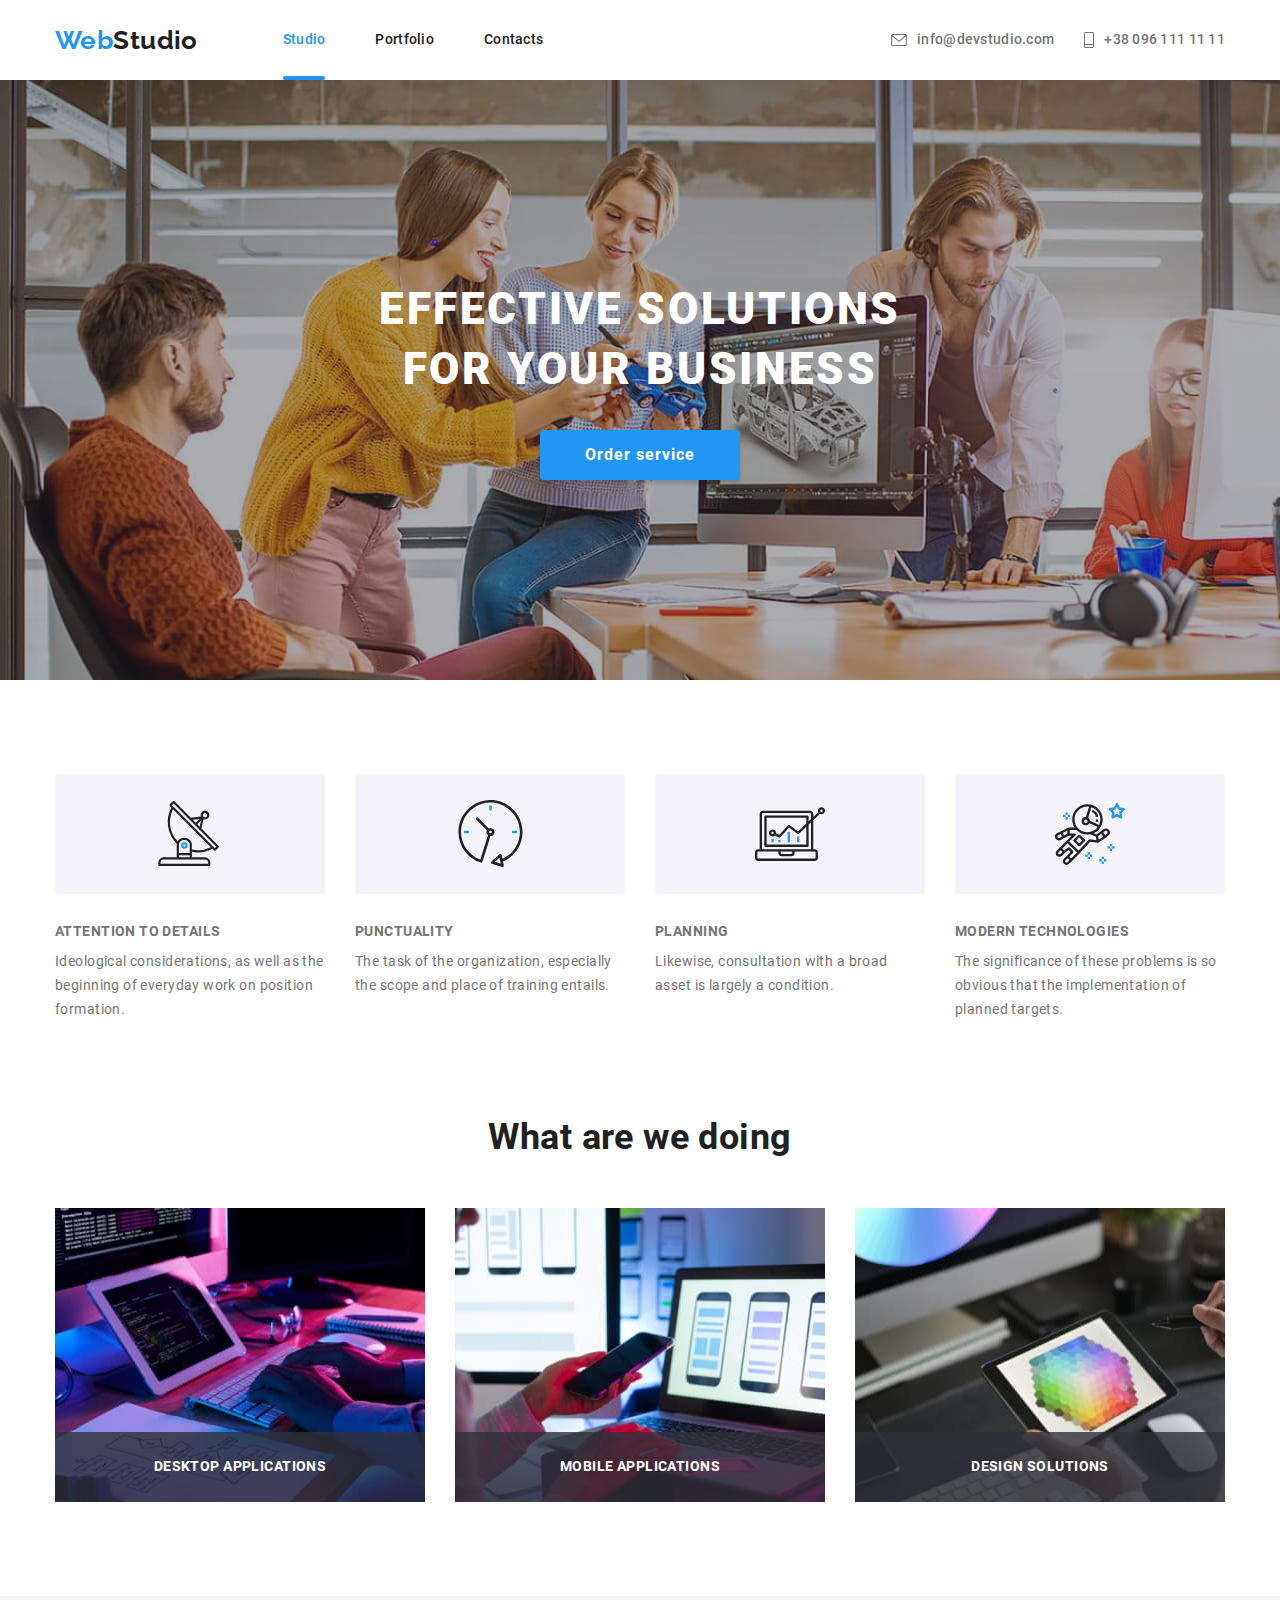
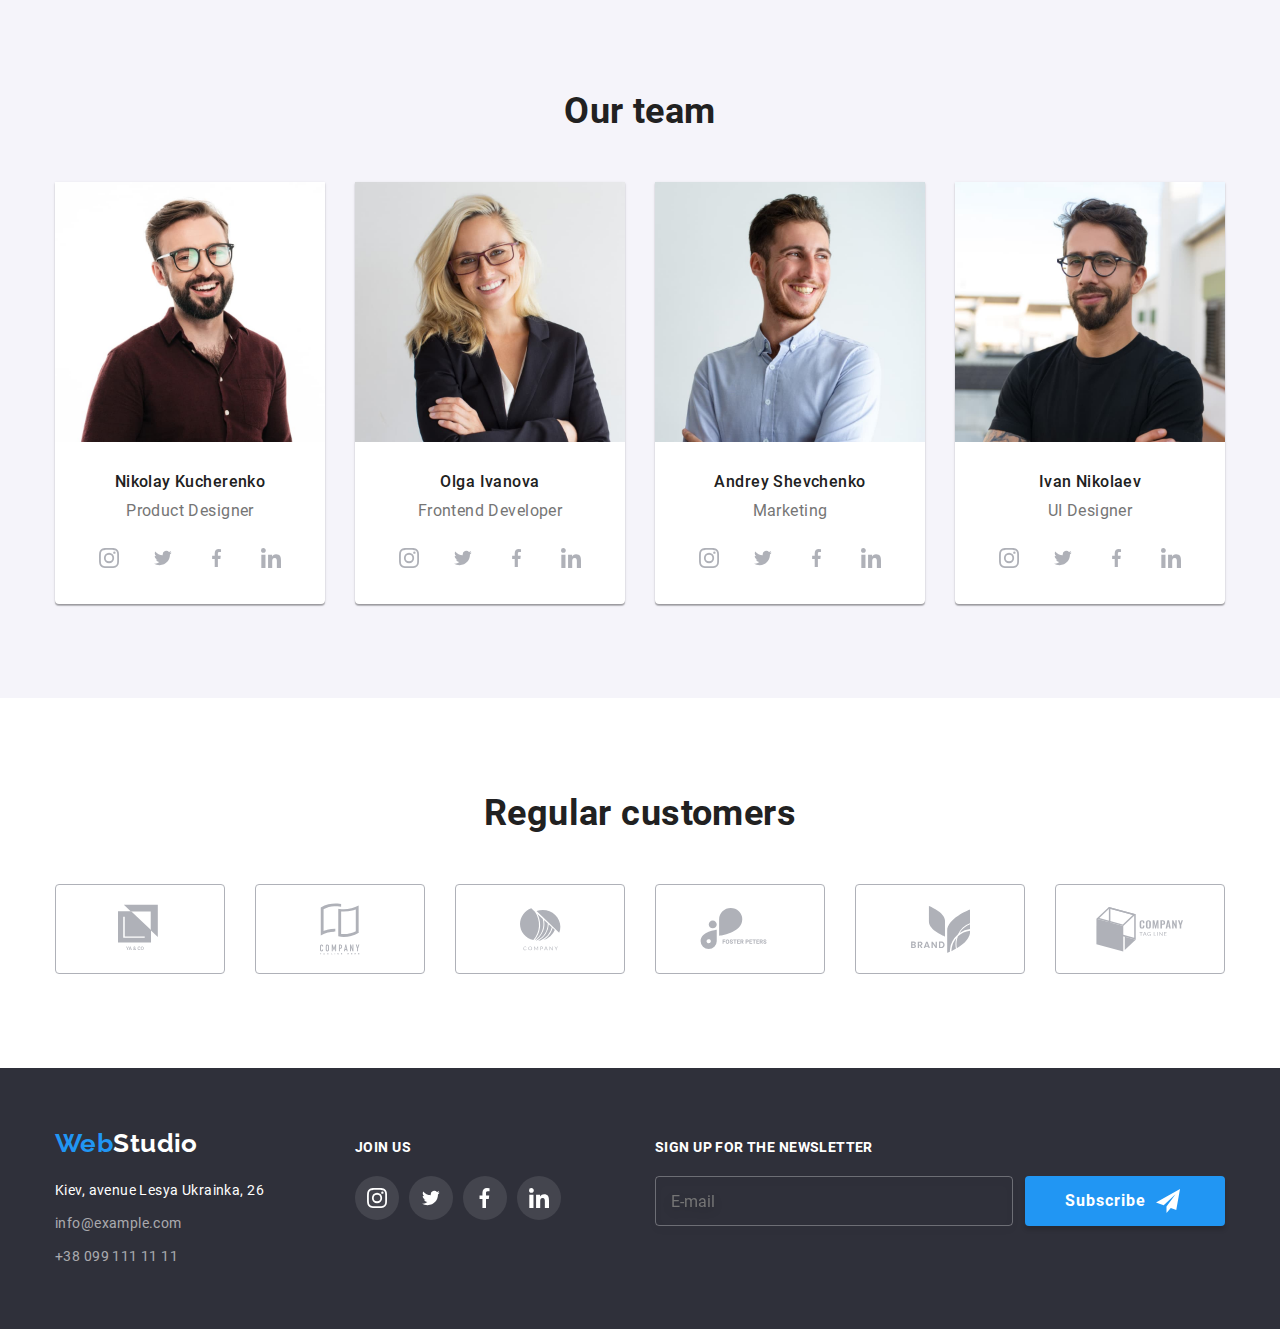
==== commit f751810b: "Adds local fonts" ====
--- a/index.html
+++ b/index.html
@@ -5,14 +5,11 @@
     <meta name="viewport" content="width=device-width, initial-scale=1.0" />
     <title>WebStudio</title>
     <link
-      href="https://fonts.googleapis.com/css2?family=Raleway:wght@700&family=Roboto:wght@400;500;700;900&display=swap"
-      rel="stylesheet"
-    />
-    <link
       rel="stylesheet"
       href="https://cdnjs.cloudflare.com/ajax/libs/modern-normalize/0.7.0/modern-normalize.min.css"
     />
     <link rel="stylesheet" href="./css/main.min.css" />
+    <link rel="stylesheet" href="./sass/utils/_fonts.scss" />
   </head>
 
   <body>
@@ -148,8 +145,8 @@
                 height="260"
                 alt="Product Designer"
               />
-              <h3 class="title">Nikolay Kucherenko</h3>
-              <p class="profession">Product Designer</p>
+              <h3 class="team-name">Nikolay Kucherenko</h3>
+              <p class="team-position">Product Designer</p>
               <ul class="social-links list">
                 <li class="social-item">
                   <a class="social-btn" href="#" aria-label="Instagram Link"
@@ -189,8 +186,8 @@
                 height="260"
                 alt="Frontend Developer"
               />
-              <h3 class="title">Olga Ivanova</h3>
-              <p class="profession">Frontend Developer</p>
+              <h3 class="team-name">Olga Ivanova</h3>
+              <p class="team-position">Frontend Developer</p>
               <ul class="social-links list">
                 <li class="social-item">
                   <a class="social-btn" href="#" aria-label="Instagram Link"
@@ -230,8 +227,8 @@
                 height="260"
                 alt="Marketing"
               />
-              <h3 class="title">Andrey Shevchenko</h3>
-              <p class="profession">Marketing</p>
+              <h3 class="team-name">Andrey Shevchenko</h3>
+              <p class="team-position">Marketing</p>
               <ul class="social-links list">
                 <li class="social-item">
                   <a class="social-btn" href="#" aria-label="Instagram Link"
@@ -271,8 +268,8 @@
                 height="260"
                 alt="UI Designer"
               />
-              <h3 class="title">Ivan Nikolaev</h3>
-              <p class="profession">UI Designer</p>
+              <h3 class="team-name">Ivan Nikolaev</h3>
+              <p class="team-position">UI Designer</p>
               <ul class="social-links list">
                 <li class="social-item">
                   <a class="social-btn" href="#" aria-label="Instagram Link"
@@ -308,7 +305,7 @@
         </div>
       </section>
 
-      <!--Clients-->
+      <!--Customers-->
       <section class="section">
         <div class="container">
           <h2 class="section-title">Regular customers</h2>
--- a/css/main.min.css
+++ b/css/main.min.css
@@ -1,2 +1,2 @@
-.visually-hidden{position:absolute !important;clip:rect(1px 1px 1px 1px);clip:rect(1px, 1px, 1px, 1px);padding:0 !important;border:0 !important;height:1px !important;width:1px !important;overflow:hidden}.non-visible{display:none}body{margin:0;background-color:#fff;color:#757575;font-family:Roboto, sans-serif;letter-spacing:0.03em;font-weight:400;font-size:14px;line-height:1.71;text-decoration:none}html{-webkit-box-sizing:border-box;box-sizing:border-box}*,*::before,*::after{-webkit-box-sizing:inherit;box-sizing:inherit}.list{margin-top:0;margin-bottom:0;margin-left:0;padding:0;list-style:none;text-decoration:none}img{display:block;max-width:100%}.container{width:1200px;padding-left:15px;padding-right:15px;margin:0 auto}.content-box{display:-webkit-box;display:-ms-flexbox;display:flex}.flexbox{display:-webkit-box;display:-ms-flexbox;display:flex;-ms-flex-wrap:wrap;flex-wrap:wrap}.section{padding-top:94px;padding-bottom:94px}.section-title{margin-top:0;margin-bottom:50px;color:#212121;font-weight:700;font-size:36px;line-height:1.17;text-align:center}.main-nav{display:-webkit-box;display:-ms-flexbox;display:flex;-webkit-box-align:center;-ms-flex-align:center;align-items:center;margin-top:0px;margin-bottom:0}.logo{color:#212121;font-family:Raleway, sans-serif;font-size:26px;font-weight:700;line-height:1.19;text-decoration:none}.logo-web{color:#2196f3}.logo-footer{display:block;margin-top:0;margin-bottom:20px}.logo-white{color:#fff}.btn-mail,.btn-phone{display:-webkit-box;display:-ms-flexbox;display:flex;-webkit-box-align:center;-ms-flex-align:center;align-items:center;-webkit-box-pack:center;-ms-flex-pack:center;justify-content:center;-webkit-transition:color 250ms cubic-bezier(0.4, 0, 0.2, 1),fill 250ms cubic-bezier(0.4, 0, 0.2, 1);transition:color 250ms cubic-bezier(0.4, 0, 0.2, 1),fill 250ms cubic-bezier(0.4, 0, 0.2, 1)}.button-icon{margin-right:10px}.btn{display:inline-block;min-width:200px;font-family:inherit;font-weight:700;font-size:16px;line-height:1.88;letter-spacing:0.06em;text-decoration:none;color:#fff;background-color:#2196f3;border-radius:4px;border:none;outline:none;-webkit-box-shadow:0px 4px 4px rgba(0,0,0,0.15);box-shadow:0px 4px 4px rgba(0,0,0,0.15);cursor:pointer;-webkit-transition:color 250ms cubic-bezier(0.4, 0, 0.2, 1),background-color 250ms cubic-bezier(0.4, 0, 0.2, 1);transition:color 250ms cubic-bezier(0.4, 0, 0.2, 1),background-color 250ms cubic-bezier(0.4, 0, 0.2, 1);fill:250ms cubic-bezier(0.4, 0, 0.2, 1)}.btn:hover,.btn:focus{background-color:#fff;color:#2196f3}.hero-button{padding:10px 32px}.site-nav{display:-webkit-box;display:-ms-flexbox;display:flex;margin-left:85px;margin-bottom:0px}.site-nav .item{position:relative}.site-nav .item:not(:last-child){margin-right:50px}.site-nav .link{display:block;padding-top:32px;padding-bottom:32px;color:#212121;-webkit-transition:color 250ms cubic-bezier(0.4, 0, 0.2, 1);transition:color 250ms cubic-bezier(0.4, 0, 0.2, 1)}.site-nav .link:hover,.site-nav .link:focus{outline:0;color:#2196f3}.site-nav .link.current{color:#2196f3}.item .current:after{position:absolute;content:"";left:0;bottom:0;padding:0;width:100%;height:4px;background-color:#2196f3;border-radius:2px}.contacts{display:-webkit-box;display:-ms-flexbox;display:flex;margin-left:auto;margin-bottom:0px}.contacts .link{margin-left:30px;color:#757575;fill:#757575}.contacts .link:hover,.contacts .link:focus{outline:0;color:#2196f3;fill:#2196f3}.site-nav .link,.contacts a{font-weight:500;font-size:14px;line-height:1.14;letter-spacing:0.02em;text-decoration:none}.social-links{display:-webkit-box;display:-ms-flexbox;display:flex;-webkit-box-pack:center;-ms-flex-pack:center;justify-content:center;margin-bottom:24px;padding:0}.social-item:not(:last-child){margin-right:10px}.social-btn{display:-webkit-box;display:-ms-flexbox;display:flex;width:44px;height:44px;border-radius:50%;-webkit-box-pack:center;-ms-flex-pack:center;justify-content:center;-webkit-box-align:center;-ms-flex-align:center;align-items:center;color:#afb1b8;-webkit-transition:background-color 250ms cubic-bezier(0.4, 0, 0.2, 1),fill 250ms cubic-bezier(0.4, 0, 0.2, 1);transition:background-color 250ms cubic-bezier(0.4, 0, 0.2, 1),fill 250ms cubic-bezier(0.4, 0, 0.2, 1)}.social-btn:hover,.social-btn:focus{color:#fff;background-color:#2196f3}.social-icon{fill:currentColor}.hero{max-width:1600px;height:600px;margin-left:auto;margin-right:auto;padding-top:200px;background-color:#2f303a;background-image:-webkit-gradient(linear, left top, left bottom, from(rgba(47,48,58,0.4)), to(rgba(47,48,58,0.4))),url(../images/hero.jpg);background-image:linear-gradient(rgba(47,48,58,0.4), rgba(47,48,58,0.4)),url(../images/hero.jpg);text-align:center}.hero-title{margin-top:0;margin-bottom:30px;font-weight:900;font-size:44px;line-height:1.36;letter-spacing:0.06em;text-transform:uppercase;color:#fff}.backdrop{position:fixed;top:0;left:0;width:100%;height:100%;background-color:rgba(0,0,0,0.2);-webkit-transition:background-color 250ms cubic-bezier(0.4, 0, 0.2, 1);transition:background-color 250ms cubic-bezier(0.4, 0, 0.2, 1)}.backdrop.is-hidden{visibility:hidden;opacity:0;pointer-events:none}.backdrop.is-hidden .modal{-webkit-transform:scale(0.9) translate(-50%, -50%);transform:scale(0.9) translate(-50%, -50%)}.modal{position:absolute;top:50%;left:50%;-webkit-transform:scale(1) translate(-50%, -50%);transform:scale(1) translate(-50%, -50%);padding:40px 40px;width:528px;height:581px;background-color:#fff;-webkit-box-shadow:0px 1px 3px rgba(0,0,0,0.12),0px 1px 1px rgba(0,0,0,0.14),0px 2px 1px rgba(0,0,0,0.2);box-shadow:0px 1px 3px rgba(0,0,0,0.12),0px 1px 1px rgba(0,0,0,0.14),0px 2px 1px rgba(0,0,0,0.2);border-radius:4px;text-align:center;-webkit-transition:-webkit-transform 250ms cubic-bezier(0.4, 0, 0.2, 1);transition:-webkit-transform 250ms cubic-bezier(0.4, 0, 0.2, 1);transition:transform 250ms cubic-bezier(0.4, 0, 0.2, 1);transition:transform 250ms cubic-bezier(0.4, 0, 0.2, 1), -webkit-transform 250ms cubic-bezier(0.4, 0, 0.2, 1)}.modal-title{margin:0;font-weight:700;font-size:20px;line-height:1.15;color:#212121}.btn-close-modal{position:absolute;display:block;top:0;right:0;margin-top:8px;margin-right:8px;width:30px;height:30px;background-color:#fff;border-radius:50%;border:1px solid rgba(0,0,0,0.1);-webkit-transition:fill 250ms cubic-bezier(0.4, 0, 0.2, 1);transition:fill 250ms cubic-bezier(0.4, 0, 0.2, 1);cursor:pointer}.btn-close-modal:hover,.btn-close-modal:focus{fill:#2196f3}.form-field{position:relative;display:-webkit-box;display:-ms-flexbox;display:flex;-webkit-box-orient:vertical;-webkit-box-direction:normal;-ms-flex-direction:column;flex-direction:column;width:100%}.form-field:not(:last-child){margin-bottom:10px}.form-field:first-child{margin-top:12px}.form-input{margin:0;padding-top:12px;padding-bottom:12px;padding-left:42px;font-size:14px;line-height:1.14;letter-spacing:0.01em;color:#000000;border:1px solid rgba(33,33,33,0.2);border-radius:4px;-webkit-transition:border 250ms cubic-bezier(0.4, 0, 0.2, 1);transition:border 250ms cubic-bezier(0.4, 0, 0.2, 1)}.form-label{margin-bottom:4px;font-size:12px;line-height:1.17;letter-spacing:0.01em;text-align:left;color:#757575}.form-textarea::-webkit-input-placeholder{font-size:12px;line-height:1.17;letter-spacing:0.01em;color:rgba(117,117,117,0.5)}.form-textarea:-ms-input-placeholder{font-size:12px;line-height:1.17;letter-spacing:0.01em;color:rgba(117,117,117,0.5)}.form-textarea::-ms-input-placeholder{font-size:12px;line-height:1.17;letter-spacing:0.01em;color:rgba(117,117,117,0.5)}.form-textarea::placeholder{font-size:12px;line-height:1.17;letter-spacing:0.01em;color:rgba(117,117,117,0.5)}textarea{width:100%;height:120px;padding:12px 16px;border:1px solid rgba(33,33,33,0.2);border-radius:4px;resize:none}.form-field:hover .form-input,.form-field:hover .form-textarea{border:1px solid #2196f3}input:focus,textarea:focus{border:1px solid #2196f3;outline:0}.form-field:focus-within svg{fill:#2196f3}.form-field:hover .modal-icon{fill:#2196f3}.btn-submit-modal{margin:0;padding-top:10px;padding-bottom:10px}.modal-icon{position:absolute;display:-webkit-inline-box;display:-ms-inline-flexbox;display:inline-flex;top:50%;left:15px;-webkit-transition:fill 250ms cubic-bezier(0.4, 0, 0.2, 1);transition:fill 250ms cubic-bezier(0.4, 0, 0.2, 1)}.checkbox-label{display:-webkit-box;display:-ms-flexbox;display:flex;-webkit-box-align:center;-ms-flex-align:center;align-items:center;font-size:14px;line-height:1.71;color:#757575}.checkbox-input{position:absolute;width:1px;height:1px;margin:0;border:0;padding:0;overflow:hidden;clip:rect(0 0 0 0)}.checkbox-icon{display:inline-block;-webkit-box-align:center;-ms-flex-align:center;align-items:center;margin-right:8px;width:16px;height:15px;border:2px solid #212121;border-radius:2px}.checkbox-input:checked+.checkbox-icon{background-image:url(../images/modal-agree-icon.svg);background-size:contain;background-color:#2196f3;background-repeat:no-repeat;border-color:transparent}.policy{margin:0;margin-bottom:30px;padding:0;display:-webkit-box;display:-ms-flexbox;display:flex;-webkit-box-pack:center;-ms-flex-pack:center;justify-content:center}.policy-text{text-decoration:underline;color:#2196f3;cursor:pointer}.features-item,.works .title,.footer-title{font-weight:700;font-size:14px;line-height:1.14;text-transform:uppercase}.features-item{margin-top:30px;margin-bottom:10px;color:var(--title-text-color)}.features-list{display:-webkit-box;display:-ms-flexbox;display:flex;-webkit-box-pack:center;-ms-flex-pack:center;justify-content:center}.features-list p{margin-top:0;margin-bottom:0px}.features-block:not(:last-child){margin-right:30px}.features-block::before{display:block;content:"";height:120px;background-repeat:no-repeat;background-position:center;background-color:#f5f4fa;border-radius:4px}.features-block:nth-child(1)::before{background-image:url(../images/antena-icon.svg);background-size:65px}.icon-clock::before{background-image:url(../images/clock-icon.svg);background-size:67px}.icon-diagram::before{background-image:url(../images/diagram-icon.svg);background-size:70px}.icon-astronaut::before{background-image:url(../images/astronaut-icon.svg);background-size:70px}.features-description{width:270px}.works{display:-webkit-box;display:-ms-flexbox;display:flex;margin:auto}.works-block{padding-top:0}.works-item{position:relative;width:calc((100% - 30px * 2) / 3);margin-bottom:0}.works-item:not(:last-child){margin-right:30px}.works-item .title{position:absolute;bottom:0px;left:0px;width:100%;padding-top:27px;padding-bottom:27px;margin-top:0px;margin-bottom:0px;color:#fff;background-color:rgba(47,48,58,0.8);text-align:center}.team{display:-webkit-box;display:-ms-flexbox;display:flex;-ms-flex-wrap:wrap;flex-wrap:wrap}.team .title{margin-top:30px;margin-bottom:10px;color:#212121;font-weight:500;font-size:16px;line-height:1.19;text-align:center}.team-bg{background-color:#f5f4fa}.team .item{width:calc((100% - 30px * 3) / 4);-webkit-box-align:center;-ms-flex-align:center;align-items:center;border:1px;border-radius:0px 0px 4px 4px;-webkit-box-shadow:0px 1px 3px rgba(0,0,0,0.12),0px 1px 1px rgba(0,0,0,0.14),0px 2px 1px rgba(0,0,0,0.2);box-shadow:0px 1px 3px rgba(0,0,0,0.12),0px 1px 1px rgba(0,0,0,0.14),0px 2px 1px rgba(0,0,0,0.2);background-color:#ffffff}.team .item:not(:last-child){margin-right:30px}.profession{margin-top:0;margin-bottom:16px;font-weight:400;font-size:16px;line-height:1.19;text-align:center}.customers{display:-webkit-box;display:-ms-flexbox;display:flex;-webkit-box-pack:center;-ms-flex-pack:center;justify-content:center}.customers-item:not(:last-child){margin-right:30px}.customers-link{display:-webkit-box;display:-ms-flexbox;display:flex;cursor:pointer;width:170px;height:90px;-webkit-box-pack:center;-ms-flex-pack:center;justify-content:center;-webkit-box-align:center;-ms-flex-align:center;align-items:center;border:1px solid #afb1b8;border-radius:4px;fill:#afb1b8;-webkit-transition:fill 250ms cubic-bezier(0.4, 0, 0.2, 1),border-color 250ms cubic-bezier(0.4, 0, 0.2, 1);transition:fill 250ms cubic-bezier(0.4, 0, 0.2, 1),border-color 250ms cubic-bezier(0.4, 0, 0.2, 1)}.customers-link:hover,.customers-link:focus{outline:0;fill:#2196f3;border-color:#2196f3}.page-footer{background-color:#2f303a;padding-top:60px;padding-bottom:60px}.footer{display:-webkit-box;display:-ms-flexbox;display:flex;-webkit-box-align:baseline;-ms-flex-align:baseline;align-items:baseline}.footer-address p{color:#fff;font-style:normal;margin-top:0;margin-bottom:9px}.footer-contacts{display:block;color:rgba(255,255,255,0.6);font-style:normal;text-decoration:none;margin-top:0;margin-bottom:0}.footer-contacts.mail{margin-bottom:9px;margin-top:0}.footer-title{display:block;color:#fff;margin-bottom:20px}.footer-links{display:-webkit-box;display:-ms-flexbox;display:flex;-webkit-box-pack:start;-ms-flex-pack:start;justify-content:start;margin-left:0}.footer-info,.footer-join-us{-webkit-box-sizing:border-box;box-sizing:border-box;width:231px}.footer-info{margin-right:69px}.footer-social{display:-webkit-box;display:-ms-flexbox;display:flex;height:44px;width:44px;background-color:rgba(255,255,255,0.1);-webkit-box-pack:center;-ms-flex-pack:center;justify-content:center;-webkit-box-align:center;-ms-flex-align:center;align-items:center;border-radius:50%;-webkit-transition:background-color 250ms cubic-bezier(0.4, 0, 0.2, 1);transition:background-color 250ms cubic-bezier(0.4, 0, 0.2, 1)}.footer-social:hover,.footer-social:focus{background-color:#2196f3;outline:none}.footer-sign-up{margin-left:auto}.submit-button{display:-webkit-box;display:-ms-flexbox;display:flex;height:50px;-webkit-box-align:center;-ms-flex-align:center;align-items:center;margin:0;padding-top:10px;padding-bottom:10px;padding-left:40px;outline:none;-webkit-transition:fill 250ms cubic-bezier(0.4, 0, 0.2, 1),background-color 250ms cubic-bezier(0.4, 0, 0.2, 1),color 250ms cubic-bezier(0.4, 0, 0.2, 1);transition:fill 250ms cubic-bezier(0.4, 0, 0.2, 1),background-color 250ms cubic-bezier(0.4, 0, 0.2, 1),color 250ms cubic-bezier(0.4, 0, 0.2, 1)}.submit-button:hover .submit-icon,.submit-button:focus .submit-icon{fill:#2196f3}.submit-icon{margin-left:10px;fill:#fff;-webkit-transition:fill 250ms cubic-bezier(0.4, 0, 0.2, 1);transition:fill 250ms cubic-bezier(0.4, 0, 0.2, 1)}.footer-form{display:-webkit-box;display:-ms-flexbox;display:flex;-webkit-box-orient:horizontal;-webkit-box-direction:normal;-ms-flex-direction:row;flex-direction:row}.input-mail{-webkit-box-sizing:border-box;box-sizing:border-box;margin-right:12px;width:358px;height:50px;padding:15px;font-size:16px;line-height:1.25;color:rgba(255,255,255,0.6);-webkit-box-align:center;-ms-flex-align:center;align-items:center;border:1px solid rgba(255,255,255,0.3);border-radius:4px;-webkit-filter:drop-shadow(0px 4px 4px rgba(0,0,0,0.15));filter:drop-shadow(0px 4px 4px rgba(0,0,0,0.15));background-color:inherit;outline:none}
+@font-face{font-family:"Raleway";font-style:normal;font-weight:700;src:local(""),url("../fonts/raleway-v17-latin-ext_latin-700.woff2") format("woff2"),url("../fonts/raleway-v17-latin-ext_latin-700.woff") format("woff")}@font-face{font-family:"Roboto";font-style:normal;font-weight:400;src:local("Roboto"),local("Roboto-Regular"),url("../fonts/roboto-v20-latin-ext_latin-regular.woff2") format("woff2"),url("../fonts/roboto-v20-latin-ext_latin-regular.woff") format("woff")}@font-face{font-family:"Roboto";font-style:normal;font-weight:500;src:local("Roboto Medium"),local("Roboto-Medium"),url("../fonts/roboto-v20-latin-ext_latin-500.woff2") format("woff2"),url("../fonts/roboto-v20-latin-ext_latin-500.woff") format("woff")}@font-face{font-family:"Roboto";font-style:normal;font-weight:700;src:local("Roboto Bold"),local("Roboto-Bold"),url("../fonts/roboto-v20-latin-ext_latin-700.woff2") format("woff2"),url("../fonts/roboto-v20-latin-ext_latin-700.woff") format("woff")}@font-face{font-family:"Roboto";font-style:normal;font-weight:900;src:local("Roboto Black"),local("Roboto-Black"),url("../fonts/roboto-v20-latin-ext_latin-900.woff2") format("woff2"),url("../fonts/roboto-v20-latin-ext_latin-900.woff") format("woff")}.visually-hidden{position:absolute !important;clip:rect(1px 1px 1px 1px);clip:rect(1px, 1px, 1px, 1px);padding:0 !important;border:0 !important;height:1px !important;width:1px !important;overflow:hidden}.non-visible{display:none}body{margin:0;background-color:#fff;color:#757575;font-family:Roboto, sans-serif;letter-spacing:0.03em;font-weight:400;font-size:14px;line-height:1.71;text-decoration:none}html{-webkit-box-sizing:border-box;box-sizing:border-box}*,*::before,*::after{-webkit-box-sizing:inherit;box-sizing:inherit}.list{margin-top:0;margin-bottom:0;margin-left:0;padding:0;list-style:none;text-decoration:none}img{display:block;max-width:100%}.container{width:1200px;padding-left:15px;padding-right:15px;margin:0 auto}.content-box{display:-webkit-box;display:-ms-flexbox;display:flex}.flexbox{display:-webkit-box;display:-ms-flexbox;display:flex;-ms-flex-wrap:wrap;flex-wrap:wrap}.section{padding-top:94px;padding-bottom:94px}.section-title{margin-top:0;margin-bottom:50px;color:#212121;font-weight:700;font-size:36px;line-height:1.17;text-align:center}.main-nav{display:-webkit-box;display:-ms-flexbox;display:flex;-webkit-box-align:center;-ms-flex-align:center;align-items:center;margin-top:0px;margin-bottom:0}.logo{color:#212121;font-family:Raleway, sans-serif;font-size:26px;font-weight:700;line-height:1.19;text-decoration:none}.logo-web{color:#2196f3}.logo-footer{display:block;margin-top:0;margin-bottom:20px}.logo-white{color:#fff}.btn-mail,.btn-phone{display:-webkit-box;display:-ms-flexbox;display:flex;-webkit-box-align:center;-ms-flex-align:center;align-items:center;-webkit-box-pack:center;-ms-flex-pack:center;justify-content:center;-webkit-transition:color 250ms cubic-bezier(0.4, 0, 0.2, 1),fill 250ms cubic-bezier(0.4, 0, 0.2, 1);transition:color 250ms cubic-bezier(0.4, 0, 0.2, 1),fill 250ms cubic-bezier(0.4, 0, 0.2, 1)}.button-icon{margin-right:10px}.btn{display:inline-block;min-width:200px;font-family:inherit;font-weight:700;font-size:16px;line-height:1.88;letter-spacing:0.06em;text-decoration:none;color:#fff;background-color:#2196f3;border-radius:4px;border:none;outline:none;-webkit-box-shadow:0px 4px 4px rgba(0,0,0,0.15);box-shadow:0px 4px 4px rgba(0,0,0,0.15);cursor:pointer;-webkit-transition:color 250ms cubic-bezier(0.4, 0, 0.2, 1),background-color 250ms cubic-bezier(0.4, 0, 0.2, 1);transition:color 250ms cubic-bezier(0.4, 0, 0.2, 1),background-color 250ms cubic-bezier(0.4, 0, 0.2, 1);fill:250ms cubic-bezier(0.4, 0, 0.2, 1)}.btn:hover,.btn:focus{background-color:#fff;color:#2196f3}.hero-button{padding:10px 32px}.site-nav{display:-webkit-box;display:-ms-flexbox;display:flex;margin-left:85px;margin-bottom:0px}.site-nav .item{position:relative}.site-nav .item:not(:last-child){margin-right:50px}.site-nav .link{display:block;padding-top:32px;padding-bottom:32px;color:#212121;-webkit-transition:color 250ms cubic-bezier(0.4, 0, 0.2, 1);transition:color 250ms cubic-bezier(0.4, 0, 0.2, 1)}.site-nav .link:hover,.site-nav .link:focus{color:#2196f3}.site-nav .link.current{color:#2196f3}.item .current:after{position:absolute;content:"";left:0;bottom:0;padding:0;width:100%;height:4px;background-color:#2196f3;border-radius:2px}.contacts{display:-webkit-box;display:-ms-flexbox;display:flex;margin-left:auto;margin-bottom:0px}.contacts .link{margin-left:30px;color:#757575;fill:#757575}.contacts .link:hover,.contacts .link:focus{color:#2196f3;fill:#2196f3}.site-nav .link,.contacts a{font-weight:500;font-size:14px;line-height:1.14;letter-spacing:0.02em;text-decoration:none}.social-links{display:-webkit-box;display:-ms-flexbox;display:flex;-webkit-box-pack:center;-ms-flex-pack:center;justify-content:center;margin-bottom:24px;padding:0}.social-item:not(:last-child){margin-right:10px}.social-btn{display:-webkit-box;display:-ms-flexbox;display:flex;width:44px;height:44px;border-radius:50%;-webkit-box-pack:center;-ms-flex-pack:center;justify-content:center;-webkit-box-align:center;-ms-flex-align:center;align-items:center;color:#afb1b8;-webkit-transition:background-color 250ms cubic-bezier(0.4, 0, 0.2, 1),fill 250ms cubic-bezier(0.4, 0, 0.2, 1);transition:background-color 250ms cubic-bezier(0.4, 0, 0.2, 1),fill 250ms cubic-bezier(0.4, 0, 0.2, 1)}.social-btn:hover,.social-btn:focus{color:#fff;background-color:#2196f3}.social-icon{fill:currentColor}.footer-social{display:-webkit-box;display:-ms-flexbox;display:flex;height:44px;width:44px;background-color:rgba(255,255,255,0.1);-webkit-box-pack:center;-ms-flex-pack:center;justify-content:center;-webkit-box-align:center;-ms-flex-align:center;align-items:center;border-radius:50%;-webkit-transition:background-color 250ms cubic-bezier(0.4, 0, 0.2, 1);transition:background-color 250ms cubic-bezier(0.4, 0, 0.2, 1)}.footer-social:hover,.footer-social:focus{background-color:#2196f3;outline:none}.footer-links{display:-webkit-box;display:-ms-flexbox;display:flex;-webkit-box-pack:start;-ms-flex-pack:start;justify-content:start;margin-left:0}.hero{max-width:1600px;height:600px;margin-left:auto;margin-right:auto;padding-top:200px;background-color:#2f303a;background-image:-webkit-gradient(linear, left top, left bottom, from(rgba(47,48,58,0.4)), to(rgba(47,48,58,0.4))),url(../images/hero.jpg);background-image:linear-gradient(rgba(47,48,58,0.4), rgba(47,48,58,0.4)),url(../images/hero.jpg);text-align:center}.hero-title{margin-top:0;margin-bottom:30px;font-weight:900;font-size:44px;line-height:1.36;letter-spacing:0.06em;text-transform:uppercase;color:#fff}.features-item,.works .title,.footer-title{font-weight:700;font-size:14px;line-height:1.14;text-transform:uppercase}.features-item{margin-top:30px;margin-bottom:10px;color:var(--title-text-color)}.features-list{display:-webkit-box;display:-ms-flexbox;display:flex;-webkit-box-pack:center;-ms-flex-pack:center;justify-content:center}.features-list p{margin-top:0;margin-bottom:0px}.features-block:not(:last-child){margin-right:30px}.features-block::before{display:block;content:"";height:120px;background-repeat:no-repeat;background-position:center;background-color:#f5f4fa;border-radius:4px}.features-block:nth-child(1)::before{background-image:url(../images/antena-icon.svg);background-size:65px}.icon-clock::before{background-image:url(../images/clock-icon.svg);background-size:67px}.icon-diagram::before{background-image:url(../images/diagram-icon.svg);background-size:70px}.icon-astronaut::before{background-image:url(../images/astronaut-icon.svg);background-size:70px}.features-description{width:270px}.works{display:-webkit-box;display:-ms-flexbox;display:flex;margin:auto}.works-block{padding-top:0}.works-item{position:relative;width:calc((100% - 30px * 2) / 3);margin-bottom:0}.works-item:not(:last-child){margin-right:30px}.works-item .title{position:absolute;bottom:0px;left:0px;width:100%;padding-top:27px;padding-bottom:27px;margin-top:0px;margin-bottom:0px;color:#fff;background-color:rgba(47,48,58,0.8);text-align:center}.team{display:-webkit-box;display:-ms-flexbox;display:flex;-ms-flex-wrap:wrap;flex-wrap:wrap}.team-name{margin-top:30px;margin-bottom:10px;color:#212121;font-weight:500;font-size:16px;line-height:1.19;text-align:center}.team-bg{background-color:#f5f4fa}.team .item{width:calc((100% - 30px * 3) / 4);-webkit-box-align:center;-ms-flex-align:center;align-items:center;border:1px;border-radius:0px 0px 4px 4px;-webkit-box-shadow:0px 1px 3px rgba(0,0,0,0.12),0px 1px 1px rgba(0,0,0,0.14),0px 2px 1px rgba(0,0,0,0.2);box-shadow:0px 1px 3px rgba(0,0,0,0.12),0px 1px 1px rgba(0,0,0,0.14),0px 2px 1px rgba(0,0,0,0.2);background-color:#ffffff}.team .item:not(:last-child){margin-right:30px}.team-position{margin-top:0;margin-bottom:16px;font-weight:400;font-size:16px;line-height:1.19;text-align:center}.customers{display:-webkit-box;display:-ms-flexbox;display:flex;-webkit-box-pack:center;-ms-flex-pack:center;justify-content:center}.customers-item:not(:last-child){margin-right:30px}.customers-link{display:-webkit-box;display:-ms-flexbox;display:flex;cursor:pointer;width:170px;height:90px;-webkit-box-pack:center;-ms-flex-pack:center;justify-content:center;-webkit-box-align:center;-ms-flex-align:center;align-items:center;border:1px solid #afb1b8;border-radius:4px;fill:#afb1b8;-webkit-transition:fill 250ms cubic-bezier(0.4, 0, 0.2, 1),border-color 250ms cubic-bezier(0.4, 0, 0.2, 1);transition:fill 250ms cubic-bezier(0.4, 0, 0.2, 1),border-color 250ms cubic-bezier(0.4, 0, 0.2, 1)}.customers-link:hover,.customers-link:focus{outline:0;fill:#2196f3;border-color:#2196f3}.backdrop{position:fixed;top:0;left:0;width:100%;height:100%;background-color:rgba(0,0,0,0.2);-webkit-transition:background-color 250ms cubic-bezier(0.4, 0, 0.2, 1);transition:background-color 250ms cubic-bezier(0.4, 0, 0.2, 1)}.backdrop.is-hidden{visibility:hidden;opacity:0;pointer-events:none}.backdrop.is-hidden .modal{-webkit-transform:scale(0.9) translate(-50%, -50%);transform:scale(0.9) translate(-50%, -50%)}.modal{position:absolute;top:50%;left:50%;-webkit-transform:scale(1) translate(-50%, -50%);transform:scale(1) translate(-50%, -50%);padding:40px 40px;width:528px;height:581px;background-color:#fff;-webkit-box-shadow:0px 1px 3px rgba(0,0,0,0.12),0px 1px 1px rgba(0,0,0,0.14),0px 2px 1px rgba(0,0,0,0.2);box-shadow:0px 1px 3px rgba(0,0,0,0.12),0px 1px 1px rgba(0,0,0,0.14),0px 2px 1px rgba(0,0,0,0.2);border-radius:4px;text-align:center;-webkit-transition:-webkit-transform 250ms cubic-bezier(0.4, 0, 0.2, 1);transition:-webkit-transform 250ms cubic-bezier(0.4, 0, 0.2, 1);transition:transform 250ms cubic-bezier(0.4, 0, 0.2, 1);transition:transform 250ms cubic-bezier(0.4, 0, 0.2, 1), -webkit-transform 250ms cubic-bezier(0.4, 0, 0.2, 1)}.modal-title{margin:0;font-weight:700;font-size:20px;line-height:1.15;color:#212121}.btn-close-modal{position:absolute;display:block;top:0;right:0;margin-top:8px;margin-right:8px;width:30px;height:30px;background-color:#fff;border-radius:50%;border:1px solid rgba(0,0,0,0.1);-webkit-transition:fill 250ms cubic-bezier(0.4, 0, 0.2, 1);transition:fill 250ms cubic-bezier(0.4, 0, 0.2, 1);cursor:pointer}.btn-close-modal:hover,.btn-close-modal:focus{fill:#2196f3}.form-field{position:relative;display:-webkit-box;display:-ms-flexbox;display:flex;-webkit-box-orient:vertical;-webkit-box-direction:normal;-ms-flex-direction:column;flex-direction:column;width:100%}.form-field:not(:last-child){margin-bottom:10px}.form-field:first-child{margin-top:12px}.form-field:focus-within svg{fill:#2196f3}.form-field:hover .modal-icon{fill:#2196f3}.form-field:hover .form-input,.form-field:hover .form-textarea{border:1px solid #2196f3}.form-input{margin:0;padding-top:12px;padding-bottom:12px;padding-left:42px;font-size:14px;line-height:1.14;letter-spacing:0.01em;color:#000000;border:1px solid rgba(33,33,33,0.2);border-radius:4px;-webkit-transition:border 250ms cubic-bezier(0.4, 0, 0.2, 1);transition:border 250ms cubic-bezier(0.4, 0, 0.2, 1)}.form-label{margin-bottom:4px;font-size:12px;line-height:1.17;letter-spacing:0.01em;text-align:left;color:#757575}.form-textarea::-webkit-input-placeholder{font-size:12px;line-height:1.17;letter-spacing:0.01em;color:rgba(117,117,117,0.5)}.form-textarea:-ms-input-placeholder{font-size:12px;line-height:1.17;letter-spacing:0.01em;color:rgba(117,117,117,0.5)}.form-textarea::-ms-input-placeholder{font-size:12px;line-height:1.17;letter-spacing:0.01em;color:rgba(117,117,117,0.5)}.form-textarea::placeholder{font-size:12px;line-height:1.17;letter-spacing:0.01em;color:rgba(117,117,117,0.5)}textarea{width:100%;height:120px;padding:12px 16px;border:1px solid rgba(33,33,33,0.2);border-radius:4px;resize:none}input:focus,textarea:focus{border:1px solid #2196f3;outline:0}.btn-submit-modal{margin:0;padding-top:10px;padding-bottom:10px}.modal-icon{position:absolute;display:-webkit-inline-box;display:-ms-inline-flexbox;display:inline-flex;top:50%;left:15px;-webkit-transition:fill 250ms cubic-bezier(0.4, 0, 0.2, 1);transition:fill 250ms cubic-bezier(0.4, 0, 0.2, 1)}.checkbox-label{display:-webkit-box;display:-ms-flexbox;display:flex;-webkit-box-align:center;-ms-flex-align:center;align-items:center;font-size:14px;line-height:1.71;color:#757575}.checkbox-input{position:absolute;width:1px;height:1px;margin:0;border:0;padding:0;overflow:hidden;clip:rect(0 0 0 0)}.checkbox-icon{display:inline-block;-webkit-box-align:center;-ms-flex-align:center;align-items:center;margin-right:8px;width:16px;height:15px;border:2px solid #212121;border-radius:2px}.checkbox-input:checked+.checkbox-icon{background-image:url(../images/modal-agree-icon.svg);background-size:contain;background-color:#2196f3;background-repeat:no-repeat;border-color:transparent}.policy{margin:0;margin-bottom:30px;padding:0;display:-webkit-box;display:-ms-flexbox;display:flex;-webkit-box-pack:center;-ms-flex-pack:center;justify-content:center}.policy-text{text-decoration:underline;color:#2196f3;cursor:pointer}.page-footer{background-color:#2f303a;padding-top:60px;padding-bottom:60px}.footer{display:-webkit-box;display:-ms-flexbox;display:flex;-webkit-box-align:baseline;-ms-flex-align:baseline;align-items:baseline}.footer-title{display:block;color:#fff;margin-bottom:20px}.footer-info,.footer-join-us{-webkit-box-sizing:border-box;box-sizing:border-box;width:231px}.footer-info{margin-right:69px}.footer-sign-up{margin-left:auto}.submit-button{display:-webkit-box;display:-ms-flexbox;display:flex;height:50px;-webkit-box-align:center;-ms-flex-align:center;align-items:center;margin:0;padding-top:10px;padding-bottom:10px;padding-left:40px;outline:none;-webkit-transition:fill 250ms cubic-bezier(0.4, 0, 0.2, 1),background-color 250ms cubic-bezier(0.4, 0, 0.2, 1),color 250ms cubic-bezier(0.4, 0, 0.2, 1);transition:fill 250ms cubic-bezier(0.4, 0, 0.2, 1),background-color 250ms cubic-bezier(0.4, 0, 0.2, 1),color 250ms cubic-bezier(0.4, 0, 0.2, 1)}.submit-button:hover .submit-icon,.submit-button:focus .submit-icon{fill:#2196f3}.submit-icon{margin-left:10px;fill:#fff;-webkit-transition:fill 250ms cubic-bezier(0.4, 0, 0.2, 1);transition:fill 250ms cubic-bezier(0.4, 0, 0.2, 1)}.footer-form{display:-webkit-box;display:-ms-flexbox;display:flex;-webkit-box-orient:horizontal;-webkit-box-direction:normal;-ms-flex-direction:row;flex-direction:row}.input-mail{-webkit-box-sizing:border-box;box-sizing:border-box;margin-right:12px;width:358px;height:50px;padding:15px;font-size:16px;line-height:1.25;color:rgba(255,255,255,0.6);-webkit-box-align:center;-ms-flex-align:center;align-items:center;border:1px solid rgba(255,255,255,0.3);border-radius:4px;-webkit-filter:drop-shadow(0px 4px 4px rgba(0,0,0,0.15));filter:drop-shadow(0px 4px 4px rgba(0,0,0,0.15));background-color:inherit;outline:none}input:focus,textarea:focus{border:1px solid #2196f3;outline:0}.footer-address p{color:#fff;font-style:normal;margin-top:0;margin-bottom:9px}.footer-contacts{display:block;color:rgba(255,255,255,0.6);font-style:normal;text-decoration:none;margin-top:0;margin-bottom:0}.footer-contacts.mail{margin-bottom:9px;margin-top:0}
 /*# sourceMappingURL=main.min.css.map */